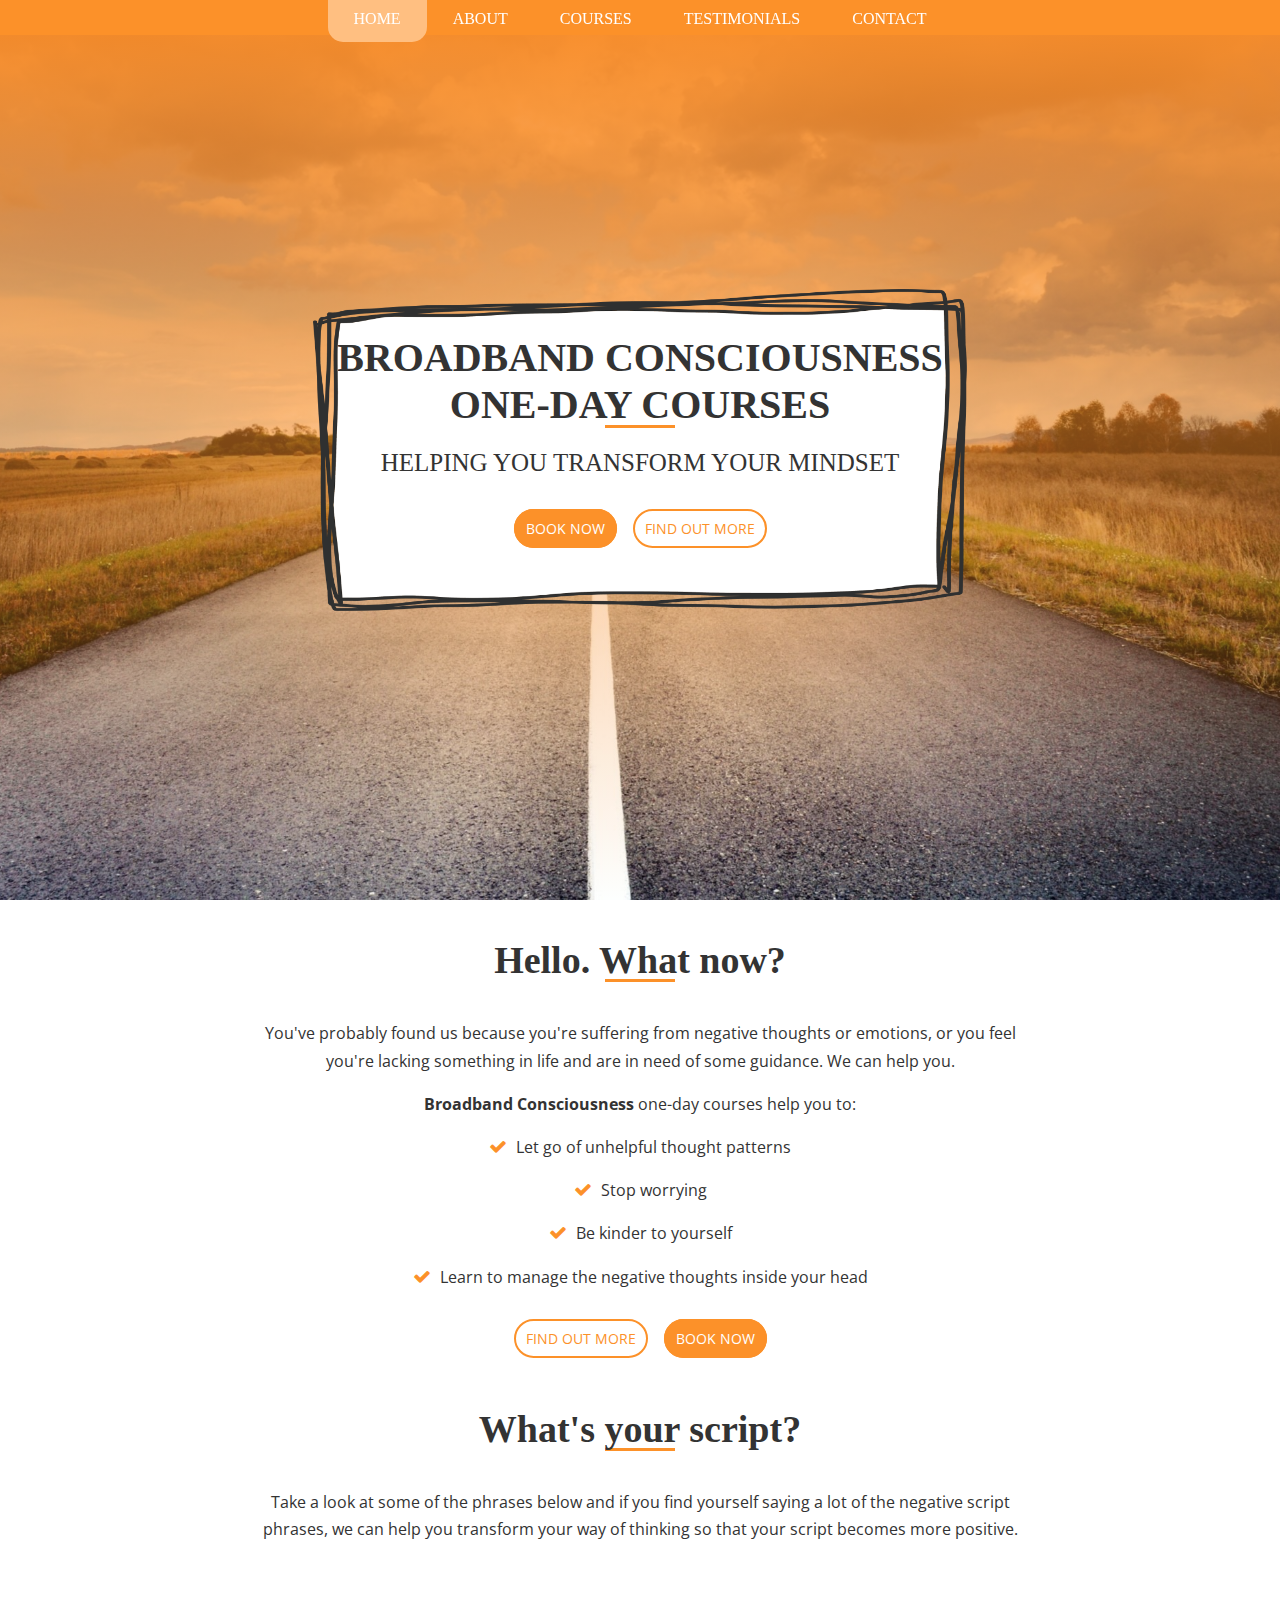
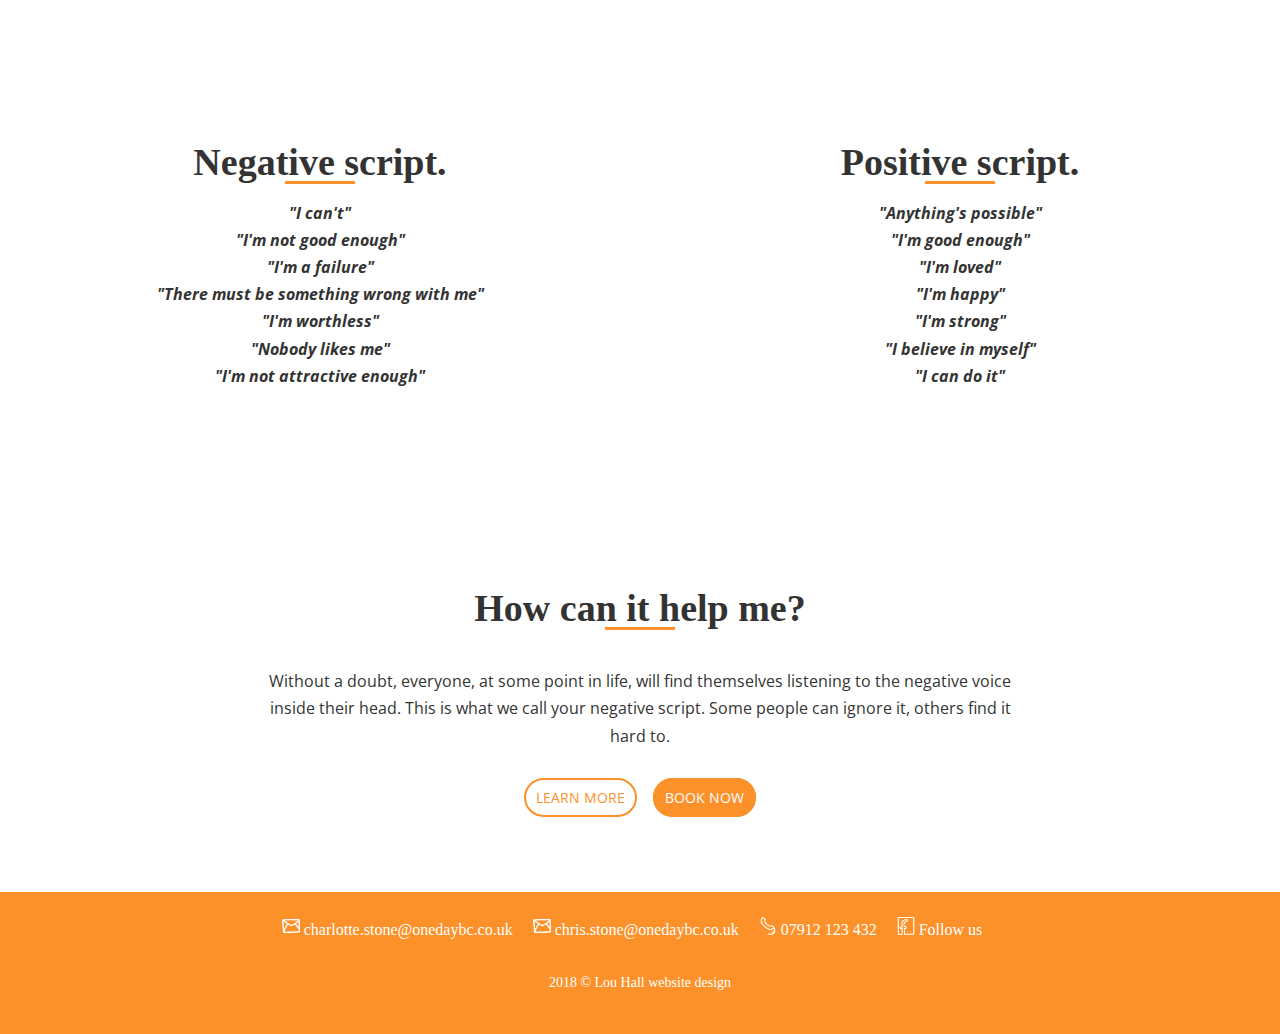
==== index.html @ 065e4ec5 "Third commit" ====
<!DOCTYPE html>
<html>
  <head>
    <meta charset="utf-8">
  	<meta name="viewport" content="width=device-width, initial-scale=1">
    <title>Home | Broadband Consciousness</title>
    <link href="https://fonts.googleapis.com/css?family=Baloo+Paaji|Lato|Open+Sans" rel="stylesheet">
    <link rel="stylesheet" href="https://cdnjs.cloudflare.com/ajax/libs/font-awesome/4.7.0/css/font-awesome.min.css">
    <link href="./resources/css/styles.css" type="text/css" rel="stylesheet">
    <script src="https://ajax.googleapis.com/ajax/libs/jquery/3.3.1/jquery.min.js"></script>
    <script src="./resources/js/main.js"></script>
  </head>
  <body>
    <!-- Nav -->
    <header>
      <nav class="desktop-nav">
        <ul>
          <li class="nav-active"><a href="./index.html">Home</a></li>
          <li><a href="./about.html">About</a></li>
          <li><a href="./courses.html">Courses</a></li>
          <li><a href="./testimonials.html">Testimonials</a></li>
          <li><a href="./contact.html">Contact</a></li>
        </ul>
      </nav>
      <!-- Mobile nav -->
      <div class="mobile-nav">
        <nav>
          <div class="dropdown">
            <button class="dropbtn" onclick="void(0)">
              <img class="menu-btn" src="./resources/images/menu.png">
            </button>
            <div class="dropdown-content">
              <a href="./index.html">Home</a>
              <a href="./about.html">About</a>
              <a href="./courses.html#">Courses</a>
              <a href="./testimonials.html">Testimonials</a>
              <a href="./contact.html">Contact</a>
            </div>
          </div>
        </nav>
      </div>
    </header>
    <!-- Banner -->
    <section class="banner">
      <div class="banner-content">
        <h1>broadband consciousness
        <br>One-day courses</h1>
        <h2>Helping you transform your mindset</h2>
        <span><a class="btn-orange" href="./courses.html">BOOK NOW</a><a class="btn-white" href="./about.html">FIND OUT MORE</a></span>
      </div>
    </section>
    <!-- Home - intro -->
    <section id="whatnow">
      <div class="wrapper">
        <h3>Hello. What now?</h3>
        <p>You've probably found us because you're suffering from negative thoughts or emotions, or you feel you're lacking something in life and are in need of some guidance. We can help you.</p>
        <p><a href="https://www.theministryofinspiration.com/" target="_blank"><strong>Broadband Consciousness</strong></a> one-day courses help you to:</p>
        <p><i class="fa fa-check" aria-hidden="true"></i> Let go of unhelpful thought patterns</p>
        <p><i class="fa fa-check" aria-hidden="true"></i> Stop worrying</p>
        <p><i class="fa fa-check" aria-hidden="true"></i> Be kinder to yourself</p>
        <p><i class="fa fa-check" aria-hidden="true"></i> Learn to manage the negative thoughts inside your head</p>
        <span class="btn-pad"><a class="btn-white" href="./about.html">FIND OUT MORE</a><a class="btn-orange" href="./courses.html">BOOK NOW</a></span>
      </div>
    </section>
    <!-- Home - intro -->
    <section>
      <div class="wrapper padd-btm">
        <h3>What's your script?</h3>
        <p>Take a look at some of the phrases below and if you find yourself saying a lot of the negative script phrases, we can help you transform your way of thinking so that your script becomes more positive.</p>
      </div>
    </section>
    <section>
      <!-- Row 1 -->
      <div class="block-row">
        <div class="main-image1 float-left">
          <div class="main-text1">
            <h3>Negative script.</h3>
            <p><strong><em>&quot;I can't&quot;</em>
            <br><em>&quot;I'm not good enough&quot;</em>
            <br><em>&quot;I'm a failure&quot;</em>
            <br><em>&quot;There must be something wrong with me&quot;</em>
            <br><em>&quot;I'm worthless&quot;</em>
            <br><em>&quot;Nobody likes me&quot;</em>
            <br><em>&quot;I'm not attractive enough&quot;</em></strong></p>
          </div>
        </div>
        <div class="main-image2 float-right">
          <div class="main-text2">
            <h3>Positive script.</h3>
            <p><strong><em>&quot;Anything's possible&quot;</em>
            <br><em>&quot;I'm good enough&quot;</em>
            <br><em>&quot;I'm loved&quot;</em>
            <br><em>&quot;I'm happy&quot;</em>
            <br><em>&quot;I'm strong&quot;</em>
            <br><em>&quot;I believe in myself&quot;</em>
            <br><em>&quot;I can do it&quot;</em></strong></p>
          </div>
        </div>
      </div>
    </section>
    <!-- How can it help -->
    <section>
      <div class="wrapper">
        <h3>How can it help me?</h3>
        <p>Without a doubt, everyone, at some point in life, will find themselves listening to the negative voice inside their head. This is what we call your negative script. Some people can ignore it, others find it hard to.</p>
        <span class="btn-pad"><a class="btn-white" href="./about.html">LEARN MORE</a><a class="btn-orange" href="./courses.html">BOOK NOW</a></span>
      </div>
    </section>
    <!-- Footer -->
    <footer>
      <div class="footer-main">
        <span><img src="./resources/images/email-white-hd.png" height="20px"> <a href="mailto:charlotte.stone@onedaybc.co.uk">charlotte.stone@onedaybc.co.uk</a></span>
        <span><img src="./resources/images/email-white-hd.png" height="20px"> <a href="mailto:chris.stone@onedaybc.co.uk">chris.stone@onedaybc.co.uk</a></span>
        <span><img src="./resources/images/tel-white-hd.png" height="20px"> 07912 123 432</span>
        <span><a href="https://www.facebook.com/Charlotte-Stone-Coach-1890205884594188/"><img src="./resources/images/fbook-white-hd.png" height="20px"><a/> Follow us</span>
      <div class="copyright">
        <p>2018 &copy; <a href="http://www.louhall.co.uk" target="_blank">Lou Hall website design</a></p>
      </div>
    </footer>
  </body>
</html>
---- resources/css/styles.css ----
/* Global styles */

html {
  font-family: 'Open Sans', sans-serif;
  font-size: 16px;
  color: #333333;
}

html, body {
  height: 100%;
  margin: 0;
}

h1 {
  font-family: 'Baloo Paaji', cursive;
  text-transform: uppercase;
  color: #fff;
  font-size: 50px;
  background-image: url("https://halllou.github.io/broadband-consciousness/resources/images/underline.png");
  background-position: bottom;
  background-repeat: no-repeat;
}

h2 {
  text-transform: uppercase;
  color:#fff;
  padding-bottom: 50px;
  font-size: 38px;
  font-weight: 400;
}

h3 {
  font-family: 'Baloo Paaji', cursive;
  font-size: 38px;
  background-image: url("https://halllou.github.io/broadband-consciousness/resources/images/underline.png");
  background-position: bottom;
  background-repeat: no-repeat;
  margin-top: 0;
}

@media only screen and (max-width: 410px) {
  h3 {
    font-size: 28px;
  }
  h1 {
    font-size: 40px;
  }
}

h4 {
  font-size: 18px;
  text-transform: capitalize;
  font-weight: bold;
}

p {
  line-height: 1.7;
}

a {
  text-decoration: none;
  color: inherit;
}

section {
  overflow: hidden;
}

.wrapper {
  width: 60%;
  margin: auto;
  padding: 3% 0 0 0;
  text-align: center;
  display: block;
}

@media only screen and (max-width: 533px) {
  .wrapper {
    width: 90%;
    padding: 8% 0 0 0;
  }
  .padd-btm {
    padding-bottom: 8%;
  }
}

.padd-btm {
  padding-bottom: 3%;
  clear: both;
  display: block;
  overflow: hidden;
}

.table-wrapper {
  width: 60%;
  margin: auto;
  padding: 4% 0 0 0;
  text-align: left;
  display: block;
}

.btn-white {
  color: #FC9129;
  background-color: #fff;
  border: 2px solid #FC9129;
  border-radius: 30px;
  margin: 16px 8px;
  padding: 8px 10px;
  font-size: 14px;
  text-transform: uppercase;
}

.btn-white:hover {
  background-color: #FC9129;
  color: #fff;
  transition: 0.4s ease;
  border: 2px solid #FC9129;
}

.btn-orange {
  color: #fff;
  background-color: #FC9129;
  border: 2px solid #FC9129;
  border-radius: 30px;
  margin: 16px 8px;
  padding: 8px 10px;
  font-size: 14px;
  text-transform: uppercase;
}

.btn-orange:hover {
  background-color: #fff;
  color: #FC9129;
  transition: 0.4s ease;
  border: 2px solid #FC9129;
}

.btn-blue {
  color: #fff;
  background-color: #169BD5;
  border: 2px solid #169BD5;
  border-radius: 30px;
  margin: 16px 8px;
  padding: 8px 10px;
  font-size: 14px;
  text-transform: uppercase;
}

.btn-blue:hover {
  color: #169BD5;
  background-color: #fff;
  border: 2px solid #169BD5;
  transition: 0.4s ease;
}

.btn-pad {
  padding-top: 20px;
  display: block;
  padding-bottom: 20px;
}

.float-left {
  float: left;
}

.float-right {
  float: right;
}

/* Header */

header {
  height: 35px;
  background-color: rgba(252, 145, 41, 0.95);
  text-align: center;
  position: fixed;
  z-index: 1000;
  width: 100%;
  margin: 0;
  display: flex;
  justify-content: center;
  align-items: center;
  top: 0;
}

nav>ul {
  list-style: none;
  padding: 0;
  margin: 0;
}

nav>ul>li {
  padding: 16px 26px 14px 26px;
  color: #fff;
  text-transform: uppercase;
  font-size: 16px;
  display: inline-block;
  margin: 0 -2px;
  border-bottom-right-radius: 15px;
  border-bottom-left-radius: 15px;
  font-family: 'Baloo Paaji', cursive;
}

nav>ul>li:hover {
  color: #FC9129;
  background-color: #fff;
  transition: 0.4s ease;
}

.nav-active {
  color: #fff;
  background-color: #ffbf81;
  transition: 0.4s ease;
}

.mobile-nav {
  float: right;
  font-family: inherit;
}

.menu-btn {
  height: 25px;
}

.dropdown {
  overflow: hidden;
}

.dropdown .dropbtn {
  font-size: 14px;
  border: none;
  outline: none;
  color: #fff;
  padding: 16px 20px;
  background-color: inherit;
  font-family: inherit;
  font-weight: 600;
}

  .dropbtn:hover {
    cursor: pointer;
  }

  .dropdown-content {
    display: none;
    position: fixed;
    background-color: #FC9129;
    width: 100%;
    z-index: 1100;
    right: 0;
  }

    .dropdown-content a {
      font-size: 14px;
      float: none;
      color: #fff;
      padding: 16px;
      text-decoration: none;
      display: block;
      text-align: center;
      text-transform: uppercase;
      font-family: 'Baloo Paaji', cursive;
    }

    .dropdown-content a:hover {
      background-color: #fff;
      border: none;
      color: #FC9129;
      transition: all .2s ease-in;
    }

  .dropdown:hover .dropdown-content {
    display: block;
  }

@media only screen and (min-width: 613px)  {
  .mobile-nav {
    display: none;
  }
}

@media only screen and (max-width: 614px)  {
  .desktop-nav {
    display: none;
  }
}

/* Banner */

.banner {
  background: linear-gradient( rgb(249, 141, 41), rgba(255, 255, 255, 0) ), url("https://halllou.github.io/broadband-consciousness/resources/images/road.jpeg");
  background-position: bottom right;
  background-repeat: no-repeat;
  background-attachment: fixed;
  background-size: cover;
  display: flex;
  flex-wrap: wrap;
  flex-direction: column;
  justify-content: center;
  align-items: center;
  height: 100%;
}

.banner-marquee {
  height: 420px;
  width: 100%;
  margin: 0;
  background-color: #FC9129;
  color: #fff;
  top: 0;
  display: flex;
  flex-wrap: wrap;
  flex-direction: column;
  justify-content: center;
  align-items: center;
  text-align: center;
}

.banner-marquee h1 {
  margin-top: 0;
  margin-bottom: 16px;
}

.banner-content {
  text-align: center;
  width: 60%;
  background-image: url("https://halllou.github.io/broadband-consciousness/resources/images/border1.png");
  background-position: center;
  background-repeat: no-repeat;
  background-size: contain;
}

.banner-content h1 {
  margin-bottom: 0;
  color: #333;
  padding-top: 2%;
}

.banner-content h2 {
  font-size: 25px;
  font-family: 'Baloo Paaji', cursive;
  padding-bottom: 20px;
  color: #333;
}

.btn {
  color:  #fff;
  border: 2px solid #fff;
  border-radius: 30px;
  margin: 16px;
  padding: 8px 10px;
  font-size: 14px;
  background-color: #FC9129;
}

.btn:hover {
  background-color: #fff;
  color: #FC9129;
  transition: 0.4s ease;
}

.banner-content p {
  margin-top: 20px;
  margin-bottom: 60px;
  color: #fff;
  font-family: 'Baloo Paaji', cursive;
  font-size: 20px;
}

.banner span {
  margin-bottom: 8%;
  display: inline-block;
}


@media only screen and (max-width: 1326px) {
  .banner-content h1 {
    font-size: 40px;
  }
  .banner-content {
    width: 70%;
  }
}

@media only screen and (max-width: 982px) {
  .banner-content h2 {
    padding-bottom: 0;
  }
}


@media only screen and (max-width: 799px) {
  .banner-content {
    margin: 10% auto 0 auto;
  }
}

@media only screen and (max-width: 906px) {
  .banner-content h1 {
    font-size: 30px;
  }
  .banner-content h2 {
    font-size: 18px;
  }
  .banner-content .btn-orange {
    padding: 5px 10px;
  }
  .banner-content .btn-white {
    padding: 5px 10px;
  }
}

@media only screen and (max-width: 699px) {
  .banner-content {
    width: 100%;
  }
  .banner-content h1 {
    font-size: 30px;
  }
  .banner {
    background-position: initial;
  }
}

@media only screen and (max-width: 494px) {
  .banner-content h1 {
    font-size: 25px;
  }
}

@media only screen and (max-width: 445px) {
  .banner-content h1 {
    font-size: 25px;
  }
}

@media only screen and (max-width: 383px)  {
  .banner-content {
    background-image: url("https://halllou.github.io/broadband-consciousness/resources/images/border-mobile.png");
  }
}

/* Home */

.fa-check {
  color: #FC9129;
  font-size: 18px;
  padding-right: 5px;
}

/* Home - Blocks */

.main-row {
  width: 100%;
  margin: 0;
  padding: 0;
  display: block;
  height: 500px;
  overflow: hidden;
}

.block-row {
  width: 100%;
  margin: auto;
  padding: 0;
  overflow: hidden;
  overflow: hidden;
  height: 550px;
}

.main-image1 {
  background-image: url("https://halllou.github.io/broadband-consciousness/resources/images/thunder.jpg");
  background-repeat: no-repeat;
  background-size: cover;
  height: 100%;
  background-position: top;
  background-attachment: fixed;
  width: 50%;
  overflow: hidden;
  display: flex;
  justify-content: center;
  align-items: center;
}

.main-image2 {
  background-image: url("https://halllou.github.io/broadband-consciousness/resources/images/cloud-pic.jpeg");
  background-repeat: no-repeat;
  background-size: cover;
  height: 100%;
  background-position: center;
  background-attachment: fixed;
  width: 50%;
  overflow: hidden;
  display: flex;
  justify-content: center;
  align-items: center;
}

.main-text1 {
  width: 90%;
  text-align: center;
  color: inherit;
  font-family: 'Open Sans', sans-serif;
  margin: 0;
  padding: 0 20px;
  background-image: url("https://halllou.github.io/broadband-consciousness/resources/images/speech-left.PNG");
  background-position: center;
  background-repeat: no-repeat;
  background-size: contain;
  display: flex;
  justify-content: center;
  align-items: center;
  flex-direction: column;
  height: 90%;
}

.main-text2 {
  width: 90%;
  text-align: center;
  color: inherit;
  font-family: 'Open Sans', sans-serif;
  margin: 0;
  padding: 0 20px;
  background-image: url("https://halllou.github.io/broadband-consciousness/resources/images/speech-right.PNG");
  background-position: center;
  background-repeat: no-repeat;
  background-size: contain;
  display: flex;
  justify-content: center;
  align-items: center;
  flex-direction: column;
  height: 90%;
}

.block-row h3 {
  margin-bottom: 0px;
}

@media only screen and (max-width: 755px)  {
  .main-image1, .main-image2 {
    float: none;
    width: 100%;
    height: 500px;
    background-position: initial;
  }
  .block-row {
    height: auto;
  }
}

@media only screen and (max-width: 383px)  {
  .main-text1 p, .main-text2 p {
    line-height: 1.3;
  }
  .main-text1 h3, .main-text2 h3 {
    font-size: 30px;
  }
  .main-image1, .main-image2 {
    height: 400px;
  }
}

/* Courses table */

table {
  border-collapse: collapse;
  text-align: left;
  overflow-x: auto;
  }
}

th {
  border-bottom: 3px solid #FC9129;
  padding: 5px 10px;
}

td {
  padding: 5px 10px;
  background-color: #f4f4f4;
  border-bottom: 6px solid #fff;
}

tr {
  line-height: 3em;
}

table h4 {
  color: #FC9129;
  font-weight: bold;
  margin: 0;
}

/* Location blocks */

.box table {
  margin-top: 20px;
}

.box td {
  border-bottom: none;
  background-color: #f4f4f4;
  padding: 0;
  line-height: 30px;
  vertical-align: center;
}

.location-wrap {
  display: flex;
  flex-wrap: wrap;
  justify-content: space-between;;
  align-items: center;
  flex-direction: row;
  width: 100%;
  margin: auto;
  padding-top: 2%;
}

.location-block {
  text-align: left;
  background-color: #f4f4f4;
  padding: 30px;
  width: 37%;
  margin: 20px
}

.location-block h4 {
  color: #FC9129;
  font-weight: bold;
  margin: 0;
}

.box .fas {
  color: #fff;
  border: 1px solid #089ce2;
  padding: 5px;
  border-radius: 150%;
  background-color: #089ce2;
  font-size: 9px;
}

.courses-wrapper {
  width: 60%;
  margin: auto;
  padding: 3% 0 0 0;
  text-align: center;
  display: block;
}

.box {
    background: #f4f4f4;
    float: left;
    margin-bottom: 20px;
    position: relative;
    text-align: center;
    width: 45%;
    padding: 0 15px 15px 15px;
}

.box h4 {
  background: #08b;
  background-color: rgb(252, 145, 41);
  border: 0 solid rgba(252,145,41,0.2);
  color: #fff;
  font-size: 16px;
  font-weight: bold;
  position: relative;
}

.box.box-heading {
  z-index: -1;
}
.box.box-heading h4 {
    border-radius: 0 0 5px 5px;
    display: inline-block;
    margin: -1px auto 0;
    padding: 4px 28px;
}
.box.box-heading h4:before, .box.box-heading h4:after {
    bottom: 4px;
    content: "";
    height: 10px;
    position: absolute;
    width: 47%;
    z-index: -1;
}


@media only screen and (max-width: 1300px) {
  .courses-wrapper {
    width: 80%;
  }
}

@media only screen and (max-width: 979px) {
  .courses-wrapper {
    width: 90%;
  }
}

@media only screen and (max-width: 875px) {
  .location-block {
    width: 60%;
  }
}

@media only screen and (max-width: 750px) {
  .box {
    width: 42%;
  }
}

@media only screen and (max-width: 728px) {
  .box {
    width: 100%;
  }
}

/* Testimonials */

.test-wrapper {
  width: 60%;
  clear: both;
  margin: auto;
  padding-top: 3%;
  display: block;
  overflow: hidden;
}

.test-photo {
  width: 20%;
  overflow: hidden;
}

.test-photo img {
  width: 100%;
  border-radius: 50%;
}

.testimonial {
  width: calc(80% - 40px);
  padding-left: 40px;
  height: 100%;
}

@media only screen and (max-width: 1300px) {
  .test-wrapper {
    width: 80%;
  }
}

@media only screen and (max-width: 788px) {
  .test-wrapper {
    width: 90%;
  }
}

@media only screen and (max-width: 661px) {
  .test-photo, .testimonial {
    float: none;
    margin: auto;
  }
  .test-photo {
    width: 40%;
  }
  .testimonial {
    width: 90%;
    padding-left: 0;
  }
}

/* Contact us */

.contact-form {
  text-align: left;
  width: 60%;
  padding-top: 3%;
}

input {
  border-radius: 30px;
}

textarea {
  border-radius: 20px;
}
input, textarea {
  width: 80%;
  background-color: #f4f4f4;
  padding: 5px 10px;
  margin: 10px auto 20px auto;
  border: none;
  font-size: 16px;
  font-family: inherit;
  color: inherit;
}

#submit {
  width: 30%;
  color: #fff;
  border: 2px solid #FC9129;
  border-radius: 30px;
  padding: 8px 10px;
  font-size: 14px;
  text-transform: capitalize;
  background-color: #FC9129;
  cursor: pointer;
}

#submit:hover {
  background-color: #fff;
  color: #FC9129;
  transition: 0.4s ease;
}

textarea:focus, input:focus{
  outline: none;
}

.contact-details {
  width: 40%;
  padding-top: 3%;
}

.contact-details img {
  height: 18px;
}

.contact-table {
  background-color: #fff;
  border: none;
}

@media only screen and (max-width: 819px) {
  .contact-form {
    float: none;
    width: 100%;
  }
  .contact-details {
    display: none;
  }
  input, textarea {
    width: 100%;
  }
}

/* Footer */

footer {
  margin-top: 5%;
  background-color: #FC9129;
  padding: 2%;
  color: #fff;
  clear: both;
  display: flex;
  overflow: hidden;
  text-align: center;
  justify-content: center;
  align-items: center;
  flex-wrap: wrap;
  font-family: 'Baloo Paaji', cursive;
}

footer img {
  height: 18px;
}

footer span {
  display: inline-block;
  padding-bottom: 10px;
  padding-right: 16px;
}

@media only screen and (max-width: 502px)  {
  footer {
    padding: 5% 2%;
  }
}

.copyright {
  font-size: 14px;
  text-align: center;
  padding-top: 1%;
}
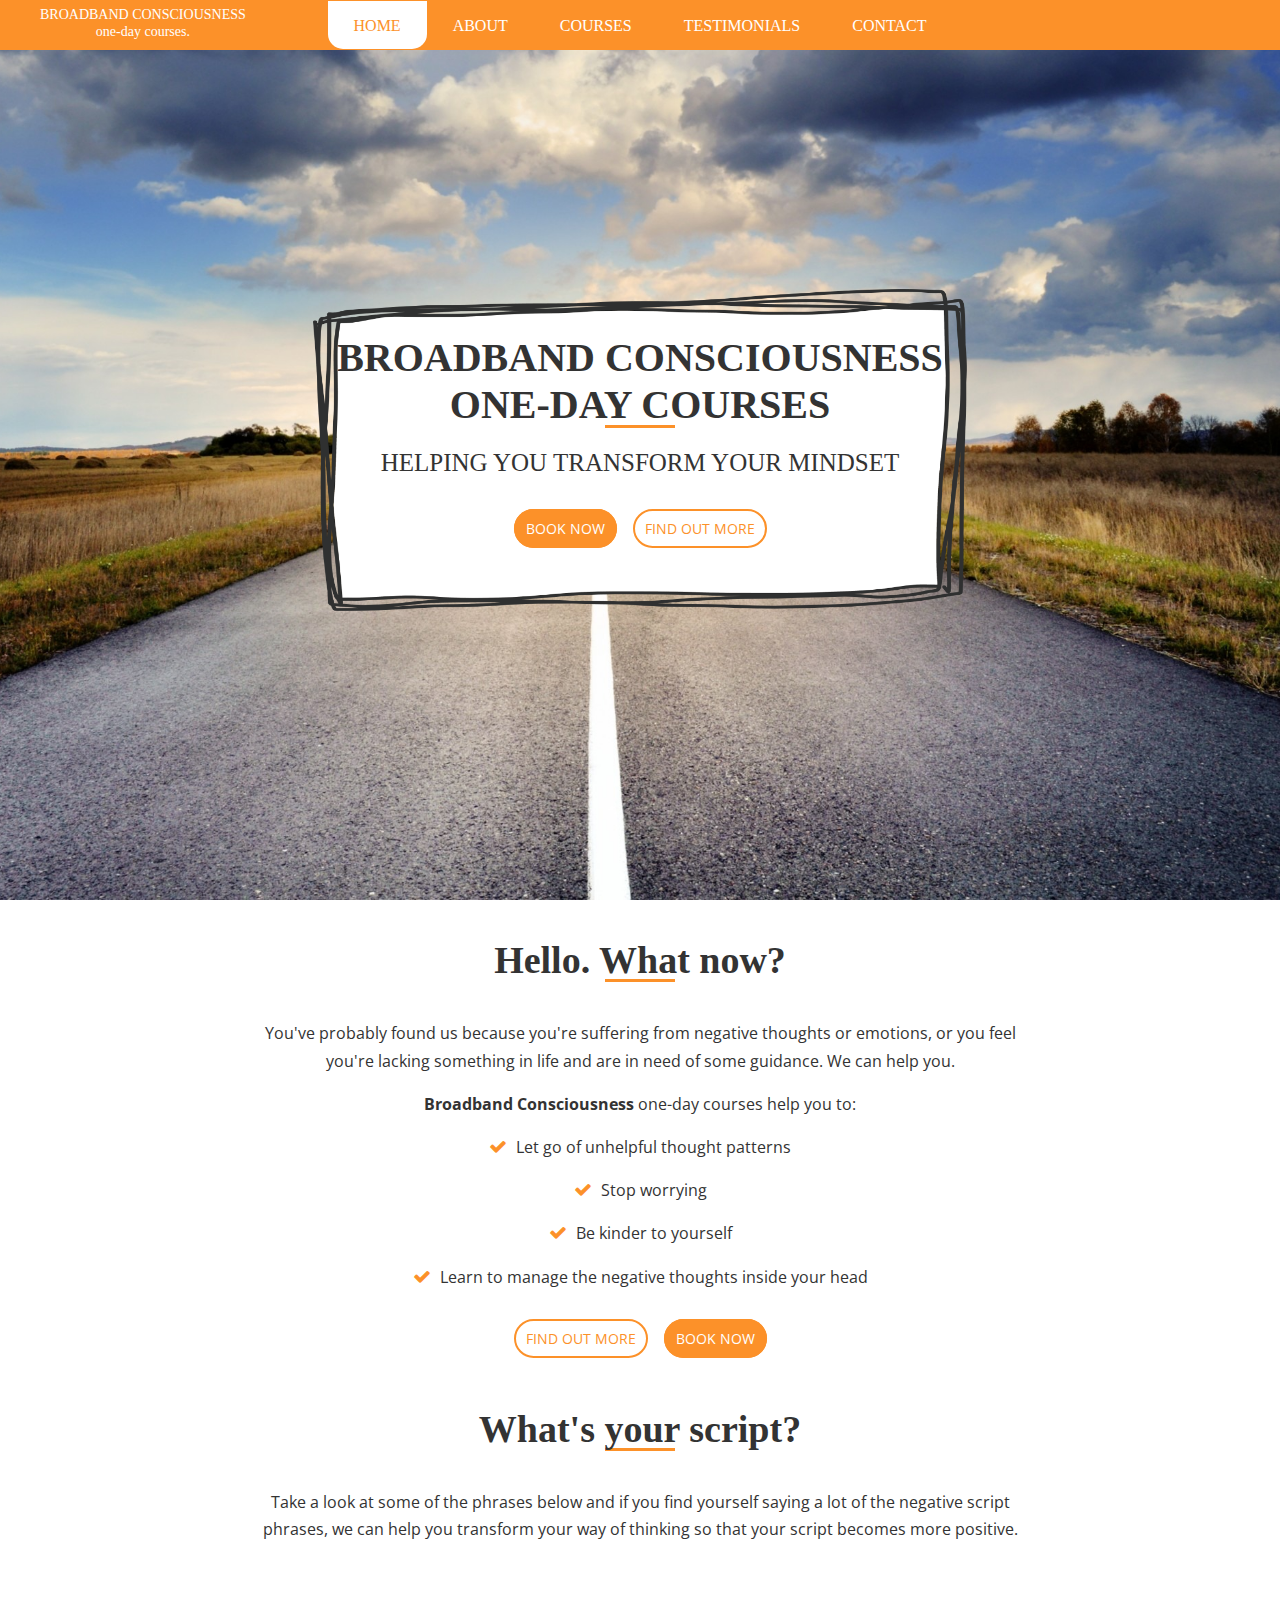
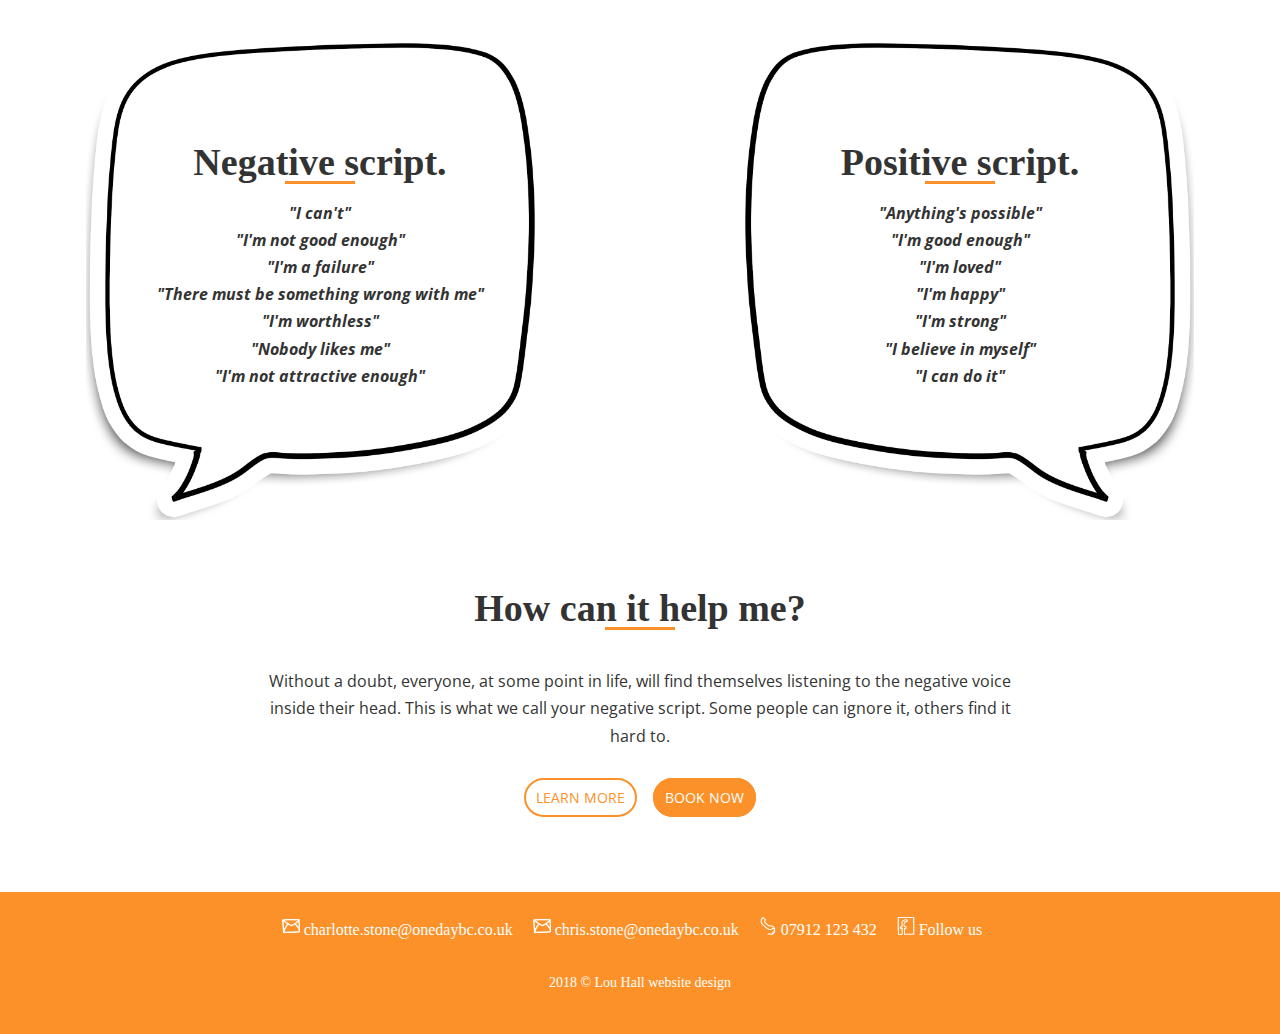
==== commit 5cd1cb9b: "final commit" ====
--- a/index.html
+++ b/index.html
@@ -13,6 +13,10 @@
   <body>
     <!-- Nav -->
     <header>
+      <div class="logo">
+        <a href="./index.html"><p>BROADBAND CONSCIOUSNESS</p>
+        <p>one-day courses.</p></a>
+      </div>
       <nav class="desktop-nav">
         <ul>
           <li class="nav-active"><a href="./index.html">Home</a></li>
@@ -24,6 +28,10 @@
       </nav>
       <!-- Mobile nav -->
       <div class="mobile-nav">
+        <div class="logo">
+          <a href="./index.html"><p>BROADBAND CONSCIOUSNESS</p>
+          <p>one-day courses.</p></a>
+        </div>
         <nav>
           <div class="dropdown">
             <button class="dropbtn" onclick="void(0)">
--- a/resources/css/styles.css
+++ b/resources/css/styles.css
@@ -170,8 +170,8 @@
 /* Header */
 
 header {
-  height: 35px;
-  background-color: rgba(252, 145, 41, 0.95);
+  height: 50px;
+  background-color: #FC9129;
   text-align: center;
   position: fixed;
   z-index: 1000;
@@ -183,6 +183,23 @@
   top: 0;
 }
 
+.logo {
+  height: 60px;
+  position: absolute;
+  left: 40px;
+}
+
+.logo {
+  height: 100%;
+  font-family: 'Baloo Paaji', cursive;
+  font-size: 14px;
+  color: #fff;
+}
+
+.logo p {
+  line-height: 0.2;
+}
+
 nav>ul {
   list-style: none;
   padding: 0;
@@ -208,8 +225,8 @@
 }
 
 .nav-active {
-  color: #fff;
-  background-color: #ffbf81;
+  color: #FC9129;
+  background-color: #fff;
   transition: 0.4s ease;
 }
 
@@ -219,7 +236,7 @@
 }
 
 .menu-btn {
-  height: 25px;
+  height: 20px;
 }
 
 .dropdown {
@@ -244,7 +261,7 @@
   .dropdown-content {
     display: none;
     position: fixed;
-    background-color: #FC9129;
+    background-color: #f4f4f4;
     width: 100%;
     z-index: 1100;
     right: 0;
@@ -253,19 +270,20 @@
     .dropdown-content a {
       font-size: 14px;
       float: none;
-      color: #fff;
+      color: #FC9129;
       padding: 16px;
       text-decoration: none;
       display: block;
       text-align: center;
       text-transform: uppercase;
       font-family: 'Baloo Paaji', cursive;
+      border-bottom:
     }
 
     .dropdown-content a:hover {
-      background-color: #fff;
+      background-color: #FC9129;
       border: none;
-      color: #FC9129;
+      color: #fff;
       transition: all .2s ease-in;
     }
 
@@ -283,12 +301,18 @@
   .desktop-nav {
     display: none;
   }
+  .logo {
+    left: 20%;
+  }
+  header {
+    justify-content: flex-end;
+  }
 }
 
 /* Banner */
 
 .banner {
-  background: linear-gradient( rgb(249, 141, 41), rgba(255, 255, 255, 0) ), url("https://halllou.github.io/broadband-consciousness/resources/images/road.jpeg");
+  background: url("https://halllou.github.io/broadband-consciousness/resources/images/road.jpeg");
   background-position: bottom right;
   background-repeat: no-repeat;
   background-attachment: fixed;
@@ -389,12 +413,6 @@
 }
 
 
-@media only screen and (max-width: 799px) {
-  .banner-content {
-    margin: 10% auto 0 auto;
-  }
-}
-
 @media only screen and (max-width: 906px) {
   .banner-content h1 {
     font-size: 30px;
@@ -418,7 +436,8 @@
     font-size: 30px;
   }
   .banner {
-    background-position: initial;
+    background-attachment: initial;
+    background-position: center;
   }
 }
 
@@ -437,6 +456,20 @@
 @media only screen and (max-width: 383px)  {
   .banner-content {
     background-image: url("https://halllou.github.io/broadband-consciousness/resources/images/border-mobile.png");
+    background-size: 300px 350px;
+    padding-left: 2%;
+    padding-right: 2%;
+  }
+  .banner span {
+    margin-bottom: 8%;
+    padding-bottom: 40px;
+  }
+  .banner-content h1 {
+    padding-top: 40px;
+  }
+  .banner-content h2 {
+    padding-left: 40px;
+    padding-right: 40px;
   }
 }
 
@@ -503,7 +536,7 @@
   font-family: 'Open Sans', sans-serif;
   margin: 0;
   padding: 0 20px;
-  background-image: url("https://halllou.github.io/broadband-consciousness/resources/images/speech-left.PNG");
+  background-image: url("https://halllou.github.io/broadband-consciousness/resources/images/speech-left.png");
   background-position: center;
   background-repeat: no-repeat;
   background-size: contain;
@@ -521,7 +554,7 @@
   font-family: 'Open Sans', sans-serif;
   margin: 0;
   padding: 0 20px;
-  background-image: url("https://halllou.github.io/broadband-consciousness/resources/images/speech-right.PNG");
+  background-image: url("https://halllou.github.io/broadband-consciousness/resources/images/speech-right.png");
   background-position: center;
   background-repeat: no-repeat;
   background-size: contain;
@@ -551,12 +584,16 @@
 @media only screen and (max-width: 383px)  {
   .main-text1 p, .main-text2 p {
     line-height: 1.3;
+    font-size: 14px;
+    padding-left: 8px;
+    padding-right: 8px;
   }
   .main-text1 h3, .main-text2 h3 {
     font-size: 30px;
   }
   .main-image1, .main-image2 {
     height: 400px;
+    background-attachment: initial;
   }
 }
 
@@ -565,8 +602,6 @@
 table {
   border-collapse: collapse;
   text-align: left;
-  overflow-x: auto;
-  }
 }
 
 th {
@@ -588,6 +623,26 @@
   color: #FC9129;
   font-weight: bold;
   margin: 0;
+}
+
+.courses-table {
+  overflow-x: scroll;
+  -webkit-overflow-scrolling: touch;
+}
+
+::-webkit-scrollbar {
+    -webkit-appearance: none;
+    width: 8px;
+}
+
+.courses-table table {
+  min-width: 631px;
+}
+
+@media only screen and (min-width: 631px)  {
+  .scroll-txt {
+    display: none;
+  }
 }
 
 /* Location blocks */
@@ -804,6 +859,8 @@
   text-transform: capitalize;
   background-color: #FC9129;
   cursor: pointer;
+  box-shadow: none;
+  -webkit-appearance: none;
 }
 
 #submit:hover {
@@ -833,7 +890,7 @@
 @media only screen and (max-width: 819px) {
   .contact-form {
     float: none;
-    width: 100%;
+    width: 90%;
   }
   .contact-details {
     display: none;
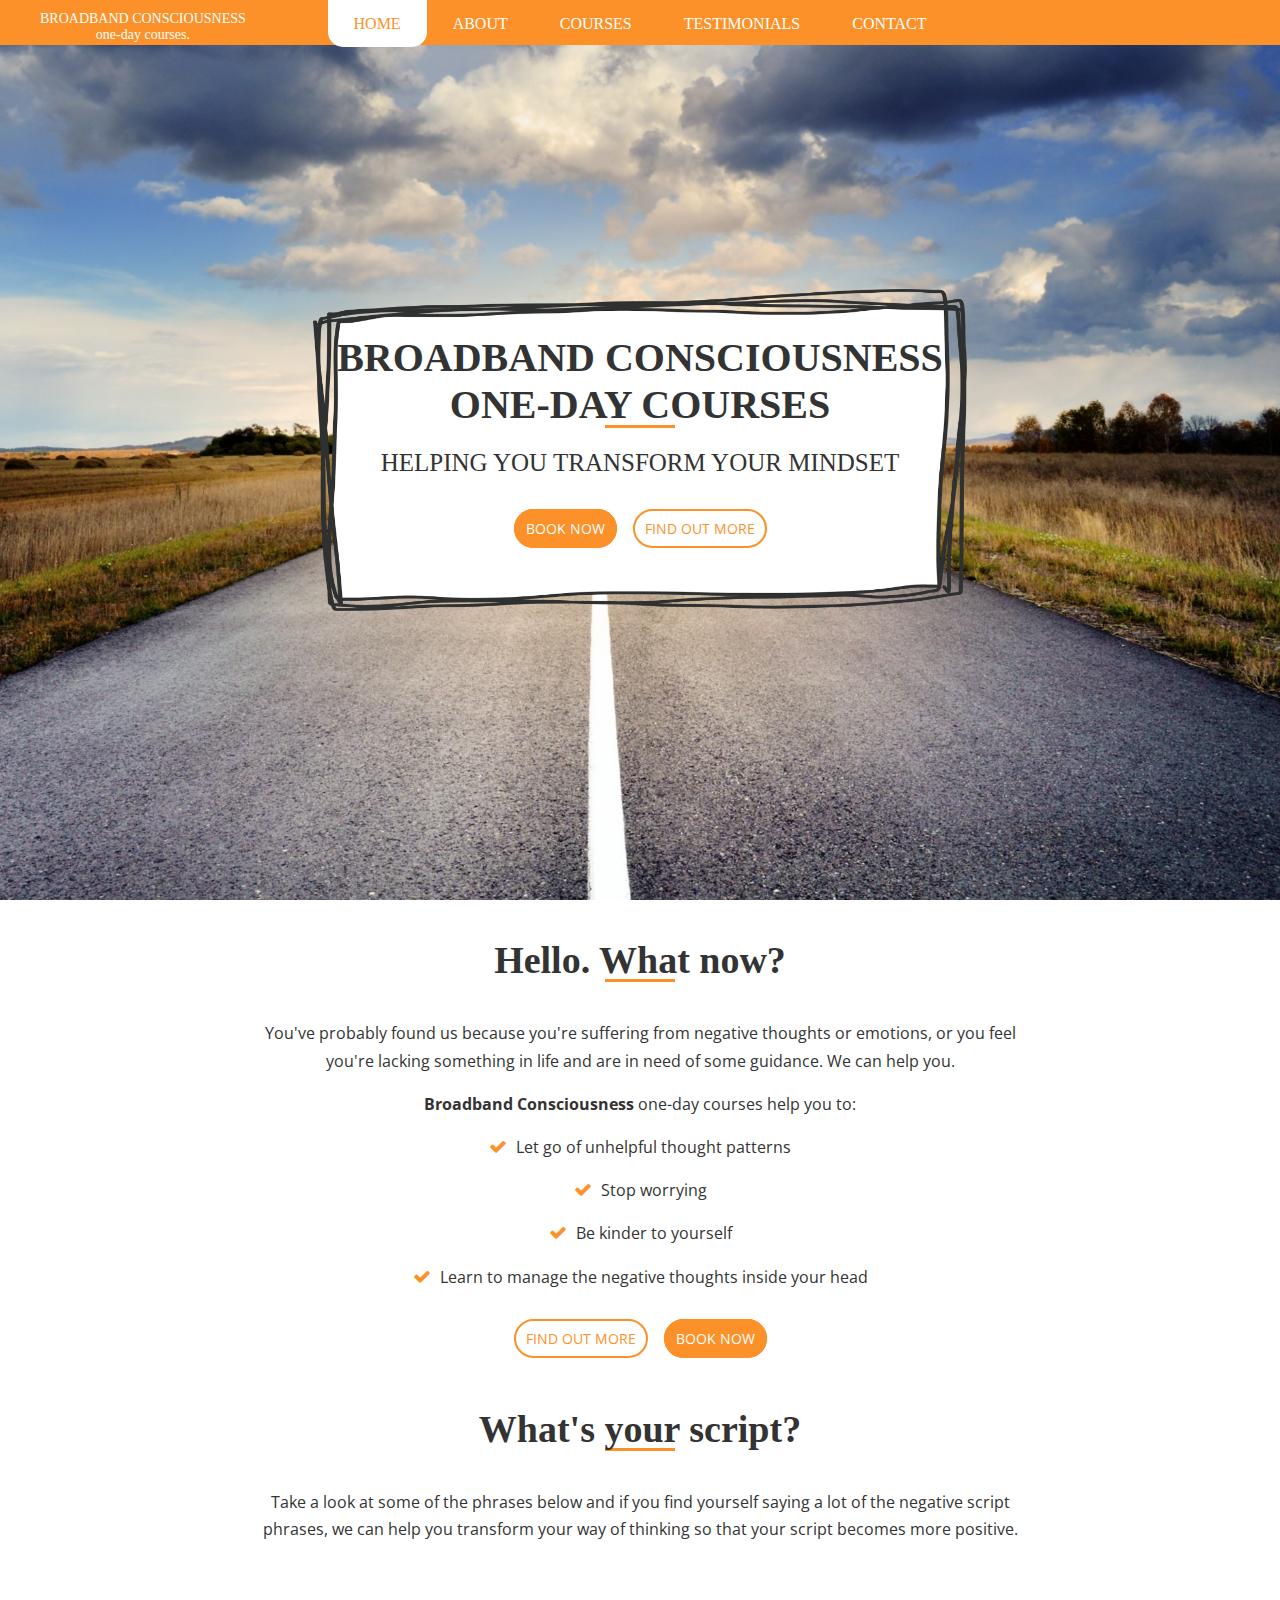
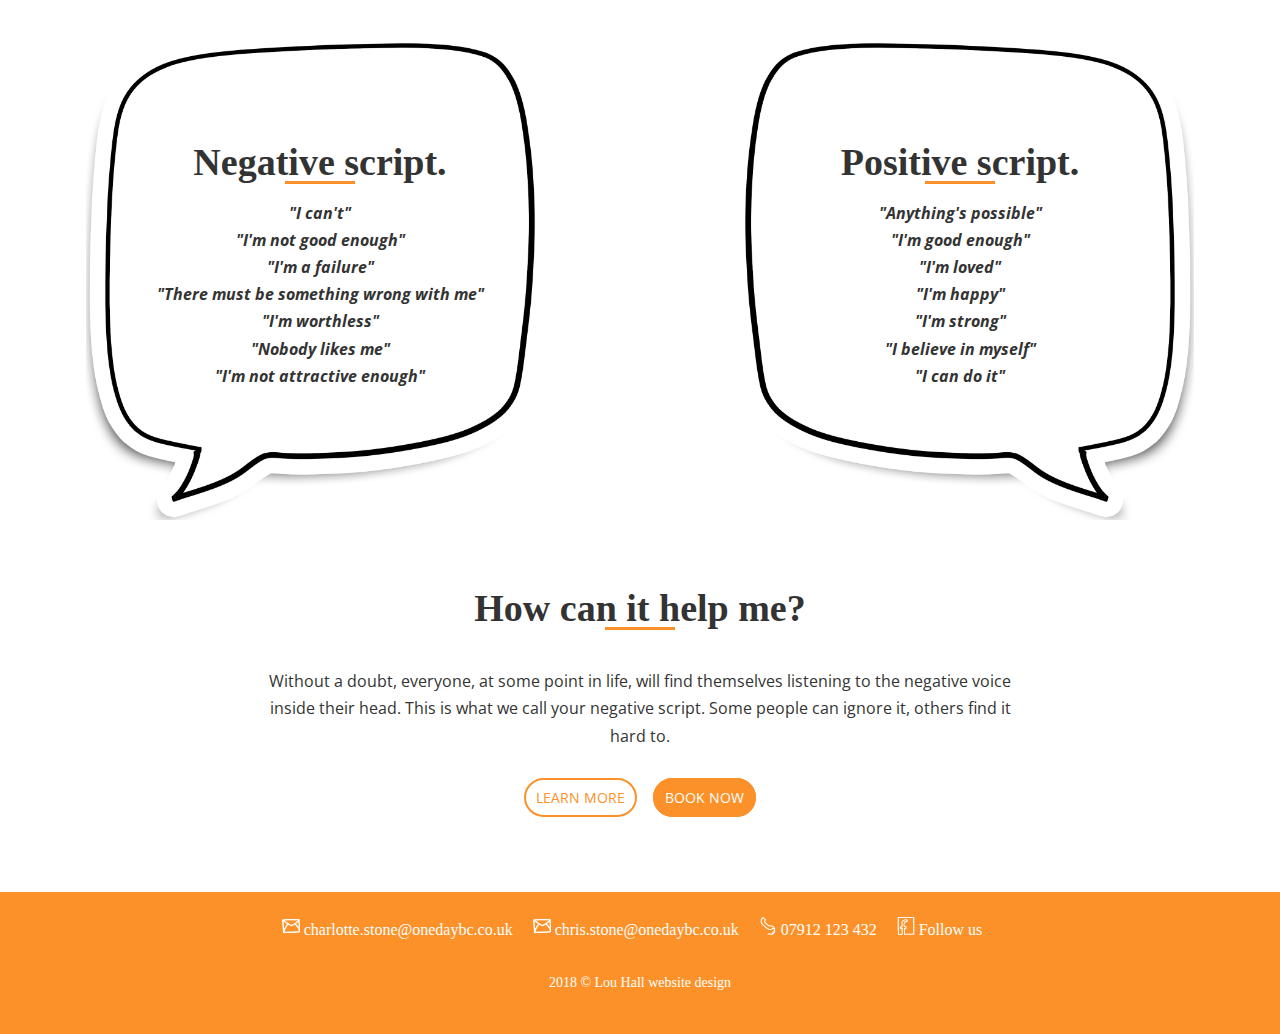
==== commit 2c598400: "last commit" ====
--- a/index.html
+++ b/index.html
@@ -13,19 +13,21 @@
   <body>
     <!-- Nav -->
     <header>
-      <div class="logo">
-        <a href="./index.html"><p>BROADBAND CONSCIOUSNESS</p>
-        <p>one-day courses.</p></a>
+      <div class="desktop-nav">
+        <div class="logo">
+          <a href="./index.html"><p>BROADBAND CONSCIOUSNESS</p>
+          <p>one-day courses.</p></a>
+        </div>
+        <nav>
+          <ul>
+            <li class="nav-active"><a href="./index.html">Home</a></li>
+            <li><a href="./about.html">About</a></li>
+            <li><a href="./courses.html">Courses</a></li>
+            <li><a href="./testimonials.html">Testimonials</a></li>
+            <li><a href="./contact.html">Contact</a></li>
+          </ul>
+        </nav>
       </div>
-      <nav class="desktop-nav">
-        <ul>
-          <li class="nav-active"><a href="./index.html">Home</a></li>
-          <li><a href="./about.html">About</a></li>
-          <li><a href="./courses.html">Courses</a></li>
-          <li><a href="./testimonials.html">Testimonials</a></li>
-          <li><a href="./contact.html">Contact</a></li>
-        </ul>
-      </nav>
       <!-- Mobile nav -->
       <div class="mobile-nav">
         <div class="logo">
--- a/resources/css/styles.css
+++ b/resources/css/styles.css
@@ -170,7 +170,7 @@
 /* Header */
 
 header {
-  height: 50px;
+  height: 45px;
   background-color: #FC9129;
   text-align: center;
   position: fixed;
@@ -184,16 +184,13 @@
 }
 
 .logo {
-  height: 60px;
+  height: 45px;
   position: absolute;
   left: 40px;
-}
-
-.logo {
-  height: 100%;
   font-family: 'Baloo Paaji', cursive;
   font-size: 14px;
   color: #fff;
+  padding-top: 5px;
 }
 
 .logo p {
@@ -248,7 +245,7 @@
   border: none;
   outline: none;
   color: #fff;
-  padding: 16px 20px;
+  padding: 5px 20px 0px 20px;
   background-color: inherit;
   font-family: inherit;
   font-weight: 600;
@@ -262,9 +259,12 @@
     display: none;
     position: fixed;
     background-color: #f4f4f4;
-    width: 100%;
+    width: 70%;
     z-index: 1100;
     right: 0;
+    border-width: 1px 0px 1px 1px;
+    border-color: #333;
+    border-style: solid;
   }
 
     .dropdown-content a {
@@ -303,9 +303,12 @@
   }
   .logo {
     left: 20%;
+    padding-top: 0;
+    top: 3px;
   }
   header {
     justify-content: flex-end;
+    height: 50px;
   }
 }
 
@@ -326,7 +329,7 @@
 }
 
 .banner-marquee {
-  height: 420px;
+  height: 450px;
   width: 100%;
   margin: 0;
   background-color: #FC9129;
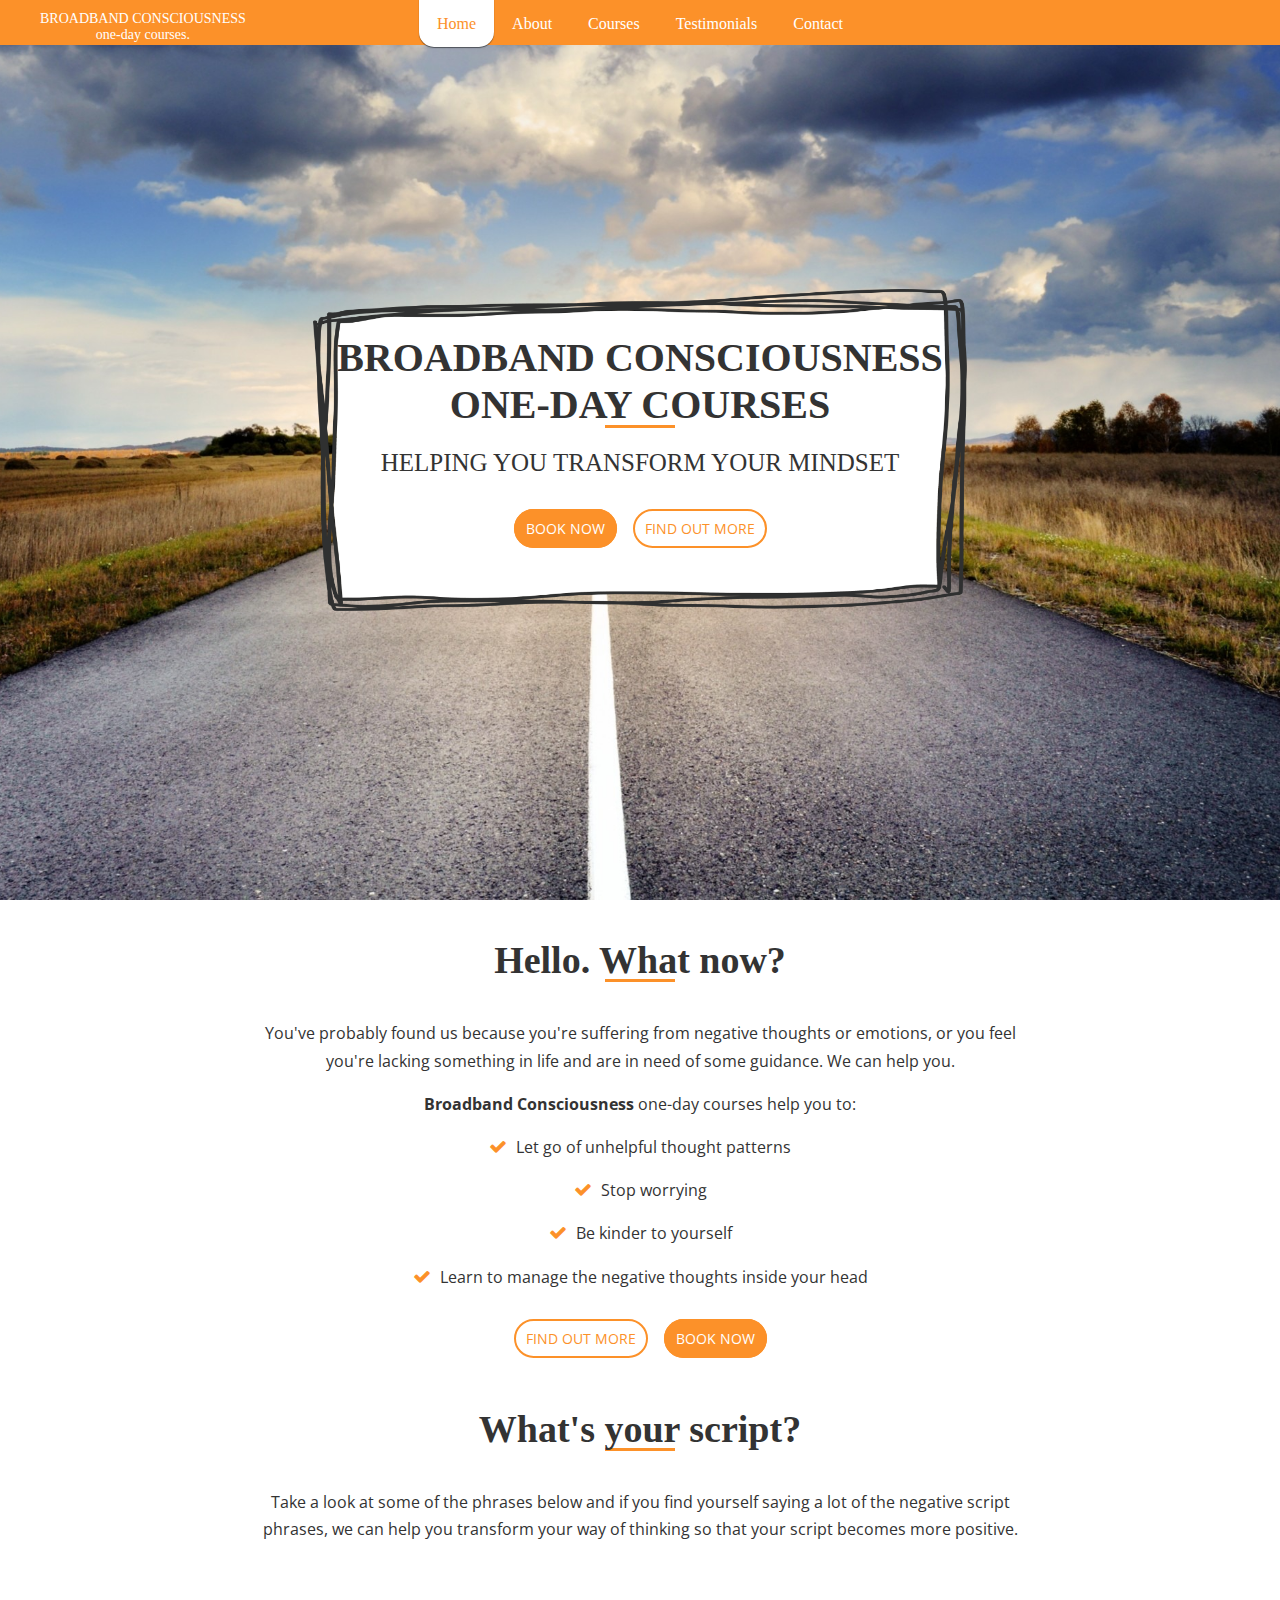
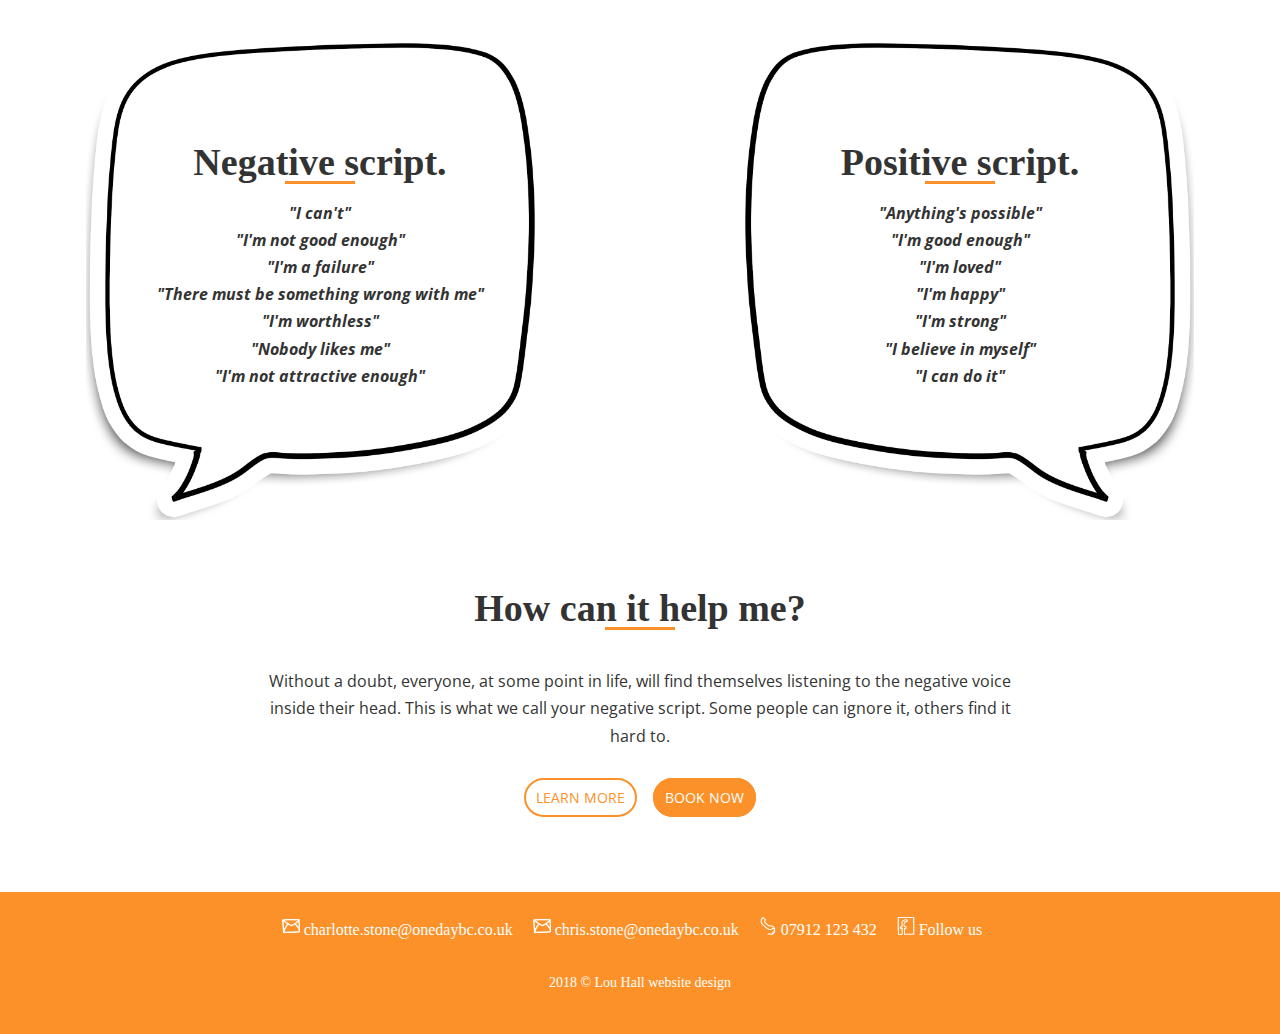
==== commit af4222cc: "Todays commit" ====
--- a/index.html
+++ b/index.html
@@ -3,6 +3,8 @@
   <head>
     <meta charset="utf-8">
   	<meta name="viewport" content="width=device-width, initial-scale=1">
+    <link rel="shortcut icon" href="./favicon.ico" type="image/x-icon">
+    <link rel="icon" href="./favicon.ico" type="image/x-icon">
     <title>Home | Broadband Consciousness</title>
     <link href="https://fonts.googleapis.com/css?family=Baloo+Paaji|Lato|Open+Sans" rel="stylesheet">
     <link rel="stylesheet" href="https://cdnjs.cloudflare.com/ajax/libs/font-awesome/4.7.0/css/font-awesome.min.css">
@@ -122,7 +124,7 @@
         <span><img src="./resources/images/email-white-hd.png" height="20px"> <a href="mailto:charlotte.stone@onedaybc.co.uk">charlotte.stone@onedaybc.co.uk</a></span>
         <span><img src="./resources/images/email-white-hd.png" height="20px"> <a href="mailto:chris.stone@onedaybc.co.uk">chris.stone@onedaybc.co.uk</a></span>
         <span><img src="./resources/images/tel-white-hd.png" height="20px"> 07912 123 432</span>
-        <span><a href="https://www.facebook.com/Charlotte-Stone-Coach-1890205884594188/"><img src="./resources/images/fbook-white-hd.png" height="20px"><a/> Follow us</span>
+        <span><a href="https://www.facebook.com/Charlotte-Stone-Coach-1890205884594188/"><img src="./resources/images/fbook-white-hd.png" height="20px"> Follow us</a></span>
       <div class="copyright">
         <p>2018 &copy; <a href="http://www.louhall.co.uk" target="_blank">Lou Hall website design</a></p>
       </div>
--- a/resources/css/styles.css
+++ b/resources/css/styles.css
@@ -204,9 +204,9 @@
 }
 
 nav>ul>li {
-  padding: 16px 26px 14px 26px;
-  color: #fff;
-  text-transform: uppercase;
+  padding: 16px 18px 14px 18px;
+  color: #fff;
+  text-transform: capitalize;
   font-size: 16px;
   display: inline-block;
   margin: 0 -2px;
@@ -225,6 +225,9 @@
   color: #FC9129;
   background-color: #fff;
   transition: 0.4s ease;
+  -webkit-box-shadow: 0px 1px 1px 0px rgba(0, 0, 0, 0.5);
+  -moz-box-shadow: 0px 1px 1px 0px rgba(0, 0, 0, 0.5);
+  box-shadow: 0px 1px 1px 0px rgba(0, 0, 0, 0.5);
 }
 
 .mobile-nav {
@@ -275,7 +278,7 @@
       text-decoration: none;
       display: block;
       text-align: center;
-      text-transform: uppercase;
+      text-transform: capitalize;
       font-family: 'Baloo Paaji', cursive;
       border-bottom:
     }
@@ -291,24 +294,28 @@
     display: block;
   }
 
-@media only screen and (min-width: 613px)  {
+@media only screen and (min-width: 751px)  {
   .mobile-nav {
     display: none;
   }
 }
 
-@media only screen and (max-width: 614px)  {
+@media only screen and (max-width: 750px)  {
   .desktop-nav {
     display: none;
   }
   .logo {
-    left: 20%;
     padding-top: 0;
     top: 3px;
   }
   header {
+    height: 50px;
+  }
+}
+
+@media only screen and (max-width: 1169px) {
+  header {
     justify-content: flex-end;
-    height: 50px;
   }
 }
 
@@ -585,18 +592,21 @@
 }
 
 @media only screen and (max-width: 383px)  {
+  .main-text1 h3, .main-text2 h3 {
+    font-size: 30px;
+  }
+  .main-image1, .main-image2 {
+    height: 400px;
+    background-attachment: initial;
+  }
+}
+
+@media only screen and (max-width: 410px)  {
   .main-text1 p, .main-text2 p {
     line-height: 1.3;
     font-size: 14px;
     padding-left: 8px;
     padding-right: 8px;
-  }
-  .main-text1 h3, .main-text2 h3 {
-    font-size: 30px;
-  }
-  .main-image1, .main-image2 {
-    height: 400px;
-    background-attachment: initial;
   }
 }
 
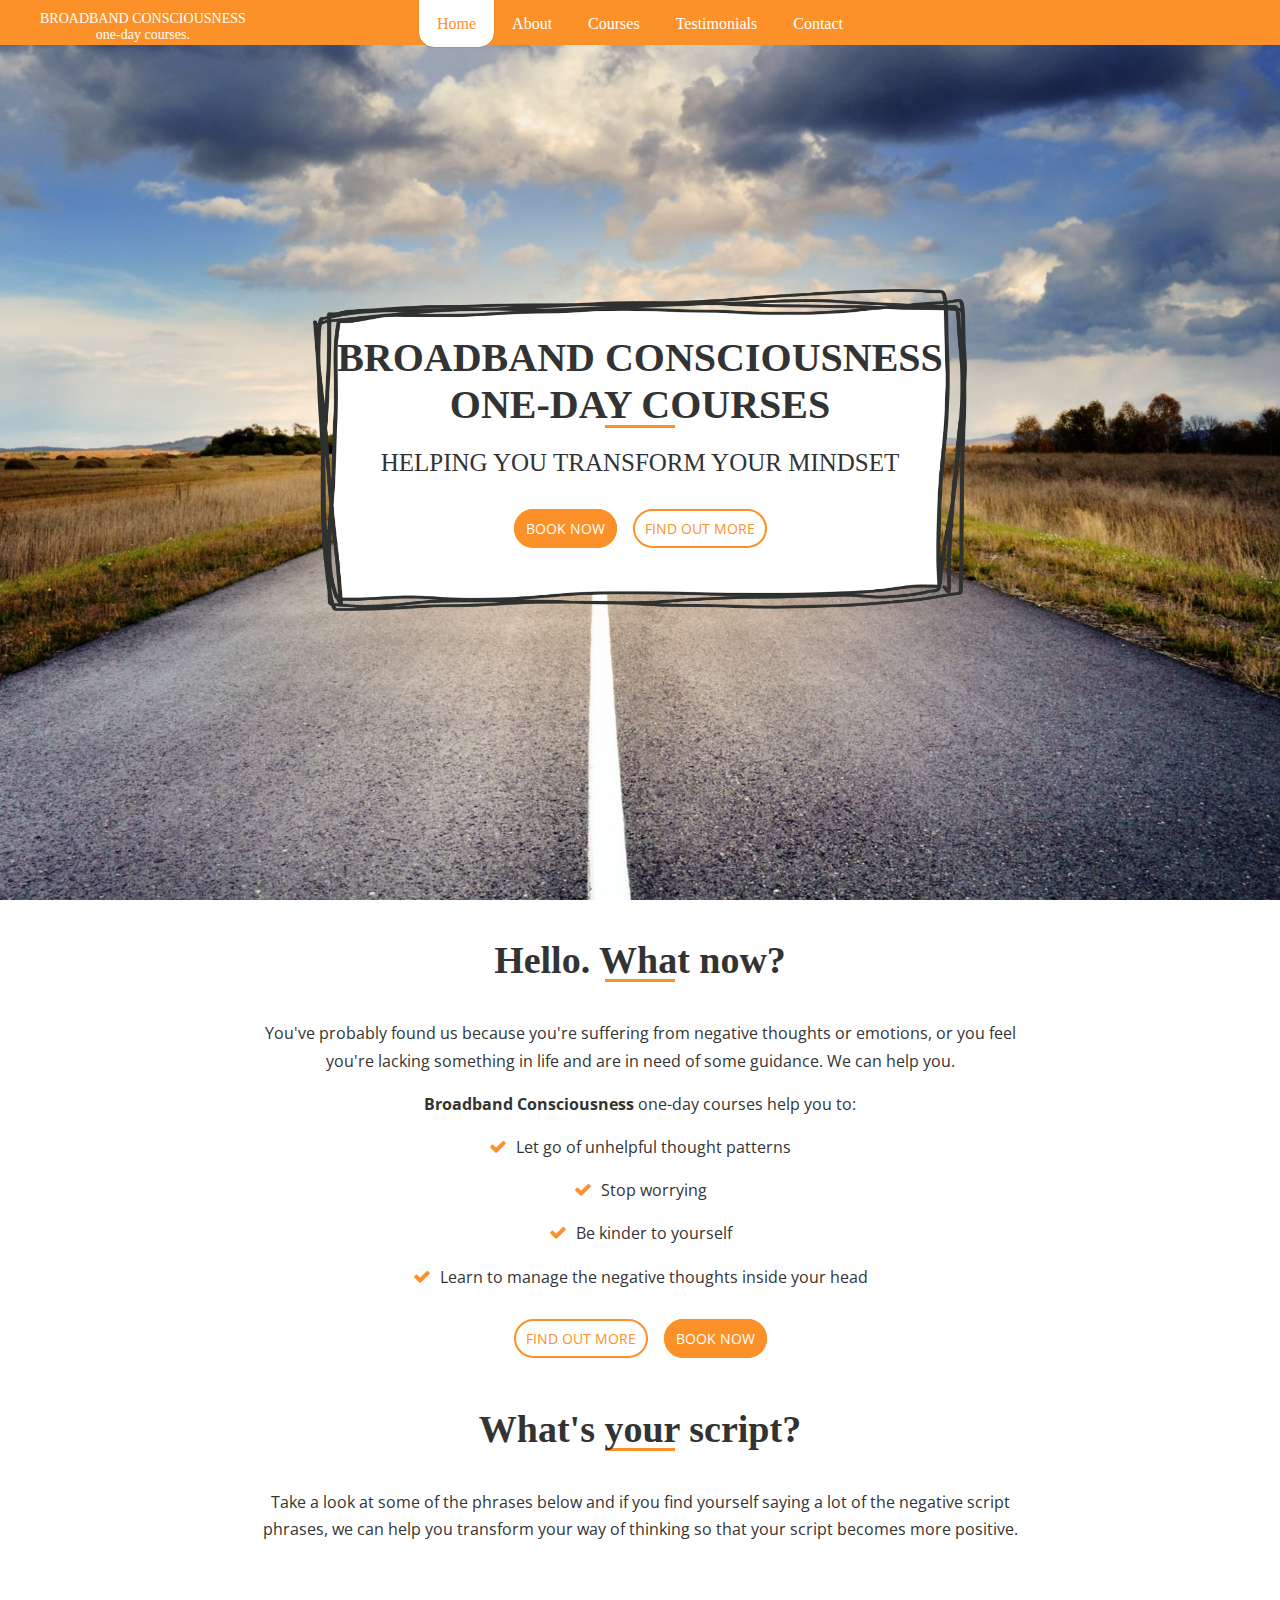
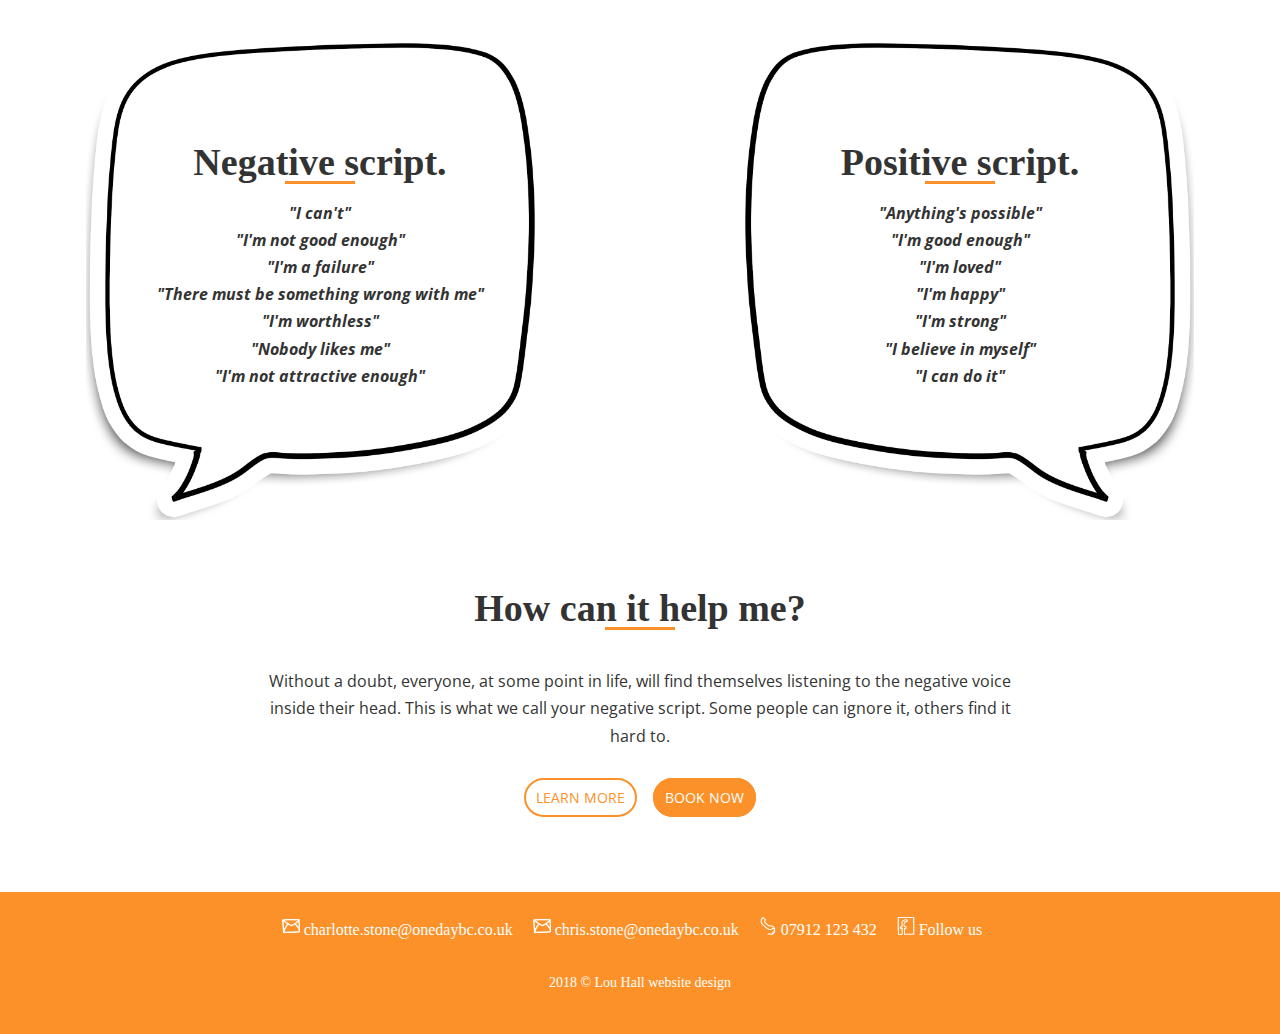
==== commit c394af5e: "First commit" ====
--- a/index.html
+++ b/index.html
@@ -124,7 +124,7 @@
         <span><img src="./resources/images/email-white-hd.png" height="20px"> <a href="mailto:charlotte.stone@onedaybc.co.uk">charlotte.stone@onedaybc.co.uk</a></span>
         <span><img src="./resources/images/email-white-hd.png" height="20px"> <a href="mailto:chris.stone@onedaybc.co.uk">chris.stone@onedaybc.co.uk</a></span>
         <span><img src="./resources/images/tel-white-hd.png" height="20px"> 07912 123 432</span>
-        <span><a href="https://www.facebook.com/Charlotte-Stone-Coach-1890205884594188/"><img src="./resources/images/fbook-white-hd.png" height="20px"> Follow us</a></span>
+        <span><a href="https://www.facebook.com/Charlotte-Stone-Coach-1890205884594188/" target="_blank"><img src="./resources/images/fbook-white-hd.png" height="20px"> Follow us</a></span>
       <div class="copyright">
         <p>2018 &copy; <a href="http://www.louhall.co.uk" target="_blank">Lou Hall website design</a></p>
       </div>
--- a/resources/css/styles.css
+++ b/resources/css/styles.css
@@ -225,9 +225,9 @@
   color: #FC9129;
   background-color: #fff;
   transition: 0.4s ease;
-  -webkit-box-shadow: 0px 1px 1px 0px rgba(0, 0, 0, 0.5);
-  -moz-box-shadow: 0px 1px 1px 0px rgba(0, 0, 0, 0.5);
-  box-shadow: 0px 1px 1px 0px rgba(0, 0, 0, 0.5);
+  -webkit-box-shadow: 0px 0px 1px 0px rgba(0, 0, 0, 0.5);
+  -moz-box-shadow: 0px 0px 1px 0px rgba(0, 0, 0, 0.5);
+  box-shadow: 0px 0px 1px 0px rgba(0, 0, 0, 0.5);
 }
 
 .mobile-nav {
@@ -638,23 +638,19 @@
   margin: 0;
 }
 
-.courses-table {
-  overflow-x: scroll;
-  -webkit-overflow-scrolling: touch;
-}
-
-::-webkit-scrollbar {
-    -webkit-appearance: none;
-    width: 8px;
-}
-
 .courses-table table {
   min-width: 631px;
 }
 
-@media only screen and (min-width: 631px)  {
+@media only screen and (min-width: 775px)  {
   .scroll-txt {
     display: none;
+  }
+}
+@media only screen and (max-width: 775px)  {
+  .courses-table {
+    overflow-x: scroll;
+    -webkit-overflow-scrolling: touch;
   }
 }
 
@@ -734,9 +730,10 @@
   position: relative;
 }
 
-.box.box-heading {
+/* .box.box-heading {
   z-index: -1;
-}
+} */
+
 .box.box-heading h4 {
     border-radius: 0 0 5px 5px;
     display: inline-block;
@@ -951,3 +948,14 @@
   text-align: center;
   padding-top: 1%;
 }
+
+.footer-logo {
+  height: 100px;
+  position: absolute;
+  left: 40px;
+  padding-top: 5px;
+}
+
+.footer-logo img {
+  height: 100%;
+}
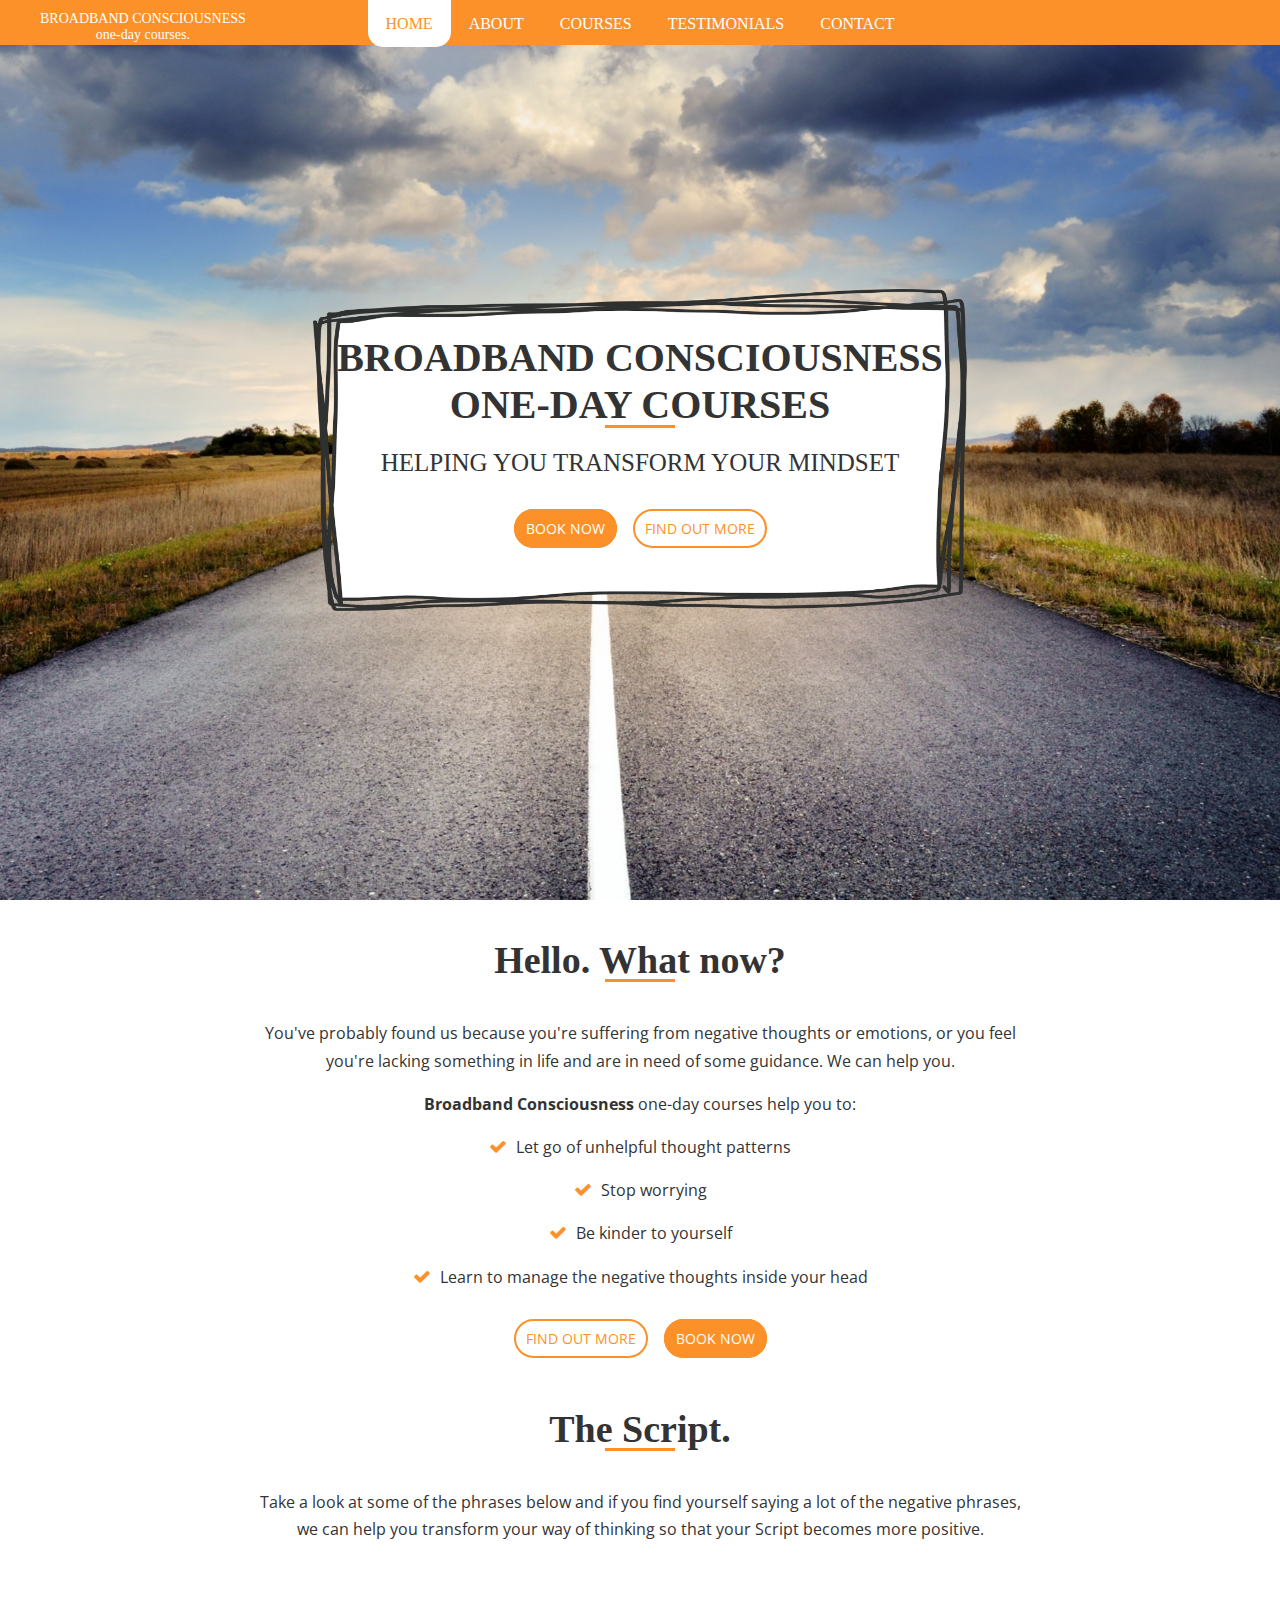
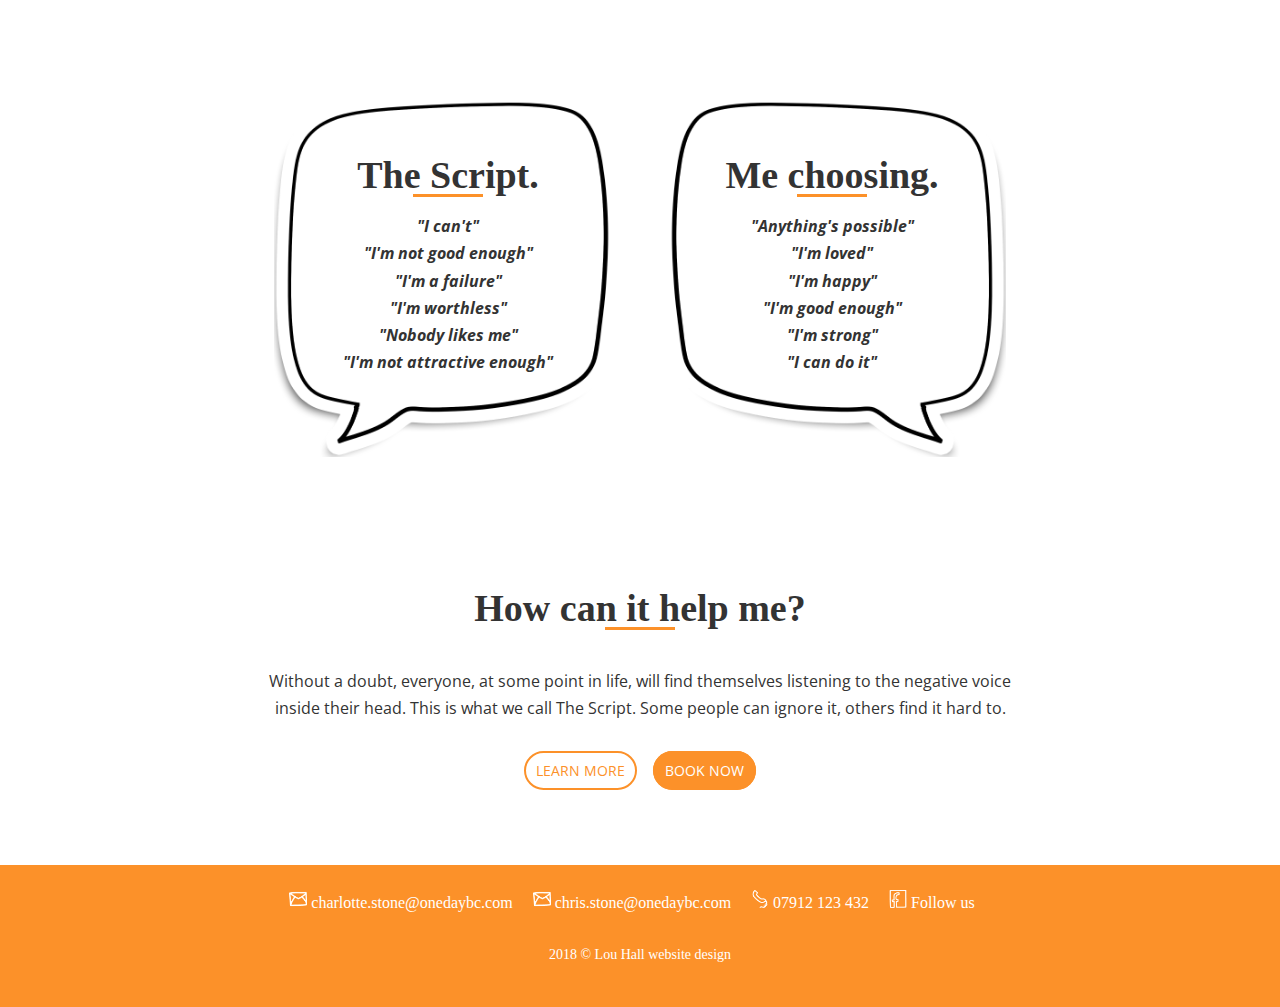
==== commit 292528b8: "last commit" ====
--- a/index.html
+++ b/index.html
@@ -77,8 +77,8 @@
     <!-- Home - intro -->
     <section>
       <div class="wrapper padd-btm">
-        <h3>What's your script?</h3>
-        <p>Take a look at some of the phrases below and if you find yourself saying a lot of the negative script phrases, we can help you transform your way of thinking so that your script becomes more positive.</p>
+        <h3>The Script.</h3>
+        <p>Take a look at some of the phrases below and if you find yourself saying a lot of the negative phrases, we can help you transform your way of thinking so that your Script becomes more positive.</p>
       </div>
     </section>
     <section>
@@ -86,11 +86,10 @@
       <div class="block-row">
         <div class="main-image1 float-left">
           <div class="main-text1">
-            <h3>Negative script.</h3>
+            <h3>The Script.</h3>
             <p><strong><em>&quot;I can't&quot;</em>
             <br><em>&quot;I'm not good enough&quot;</em>
             <br><em>&quot;I'm a failure&quot;</em>
-            <br><em>&quot;There must be something wrong with me&quot;</em>
             <br><em>&quot;I'm worthless&quot;</em>
             <br><em>&quot;Nobody likes me&quot;</em>
             <br><em>&quot;I'm not attractive enough&quot;</em></strong></p>
@@ -98,13 +97,12 @@
         </div>
         <div class="main-image2 float-right">
           <div class="main-text2">
-            <h3>Positive script.</h3>
+            <h3>Me choosing.</h3>
             <p><strong><em>&quot;Anything's possible&quot;</em>
-            <br><em>&quot;I'm good enough&quot;</em>
             <br><em>&quot;I'm loved&quot;</em>
             <br><em>&quot;I'm happy&quot;</em>
+            <br><em>&quot;I'm good enough&quot;</em>
             <br><em>&quot;I'm strong&quot;</em>
-            <br><em>&quot;I believe in myself&quot;</em>
             <br><em>&quot;I can do it&quot;</em></strong></p>
           </div>
         </div>
@@ -114,15 +112,15 @@
     <section>
       <div class="wrapper">
         <h3>How can it help me?</h3>
-        <p>Without a doubt, everyone, at some point in life, will find themselves listening to the negative voice inside their head. This is what we call your negative script. Some people can ignore it, others find it hard to.</p>
+        <p>Without a doubt, everyone, at some point in life, will find themselves listening to the negative voice inside their head. This is what we call The Script. Some people can ignore it, others find it hard to.</p>
         <span class="btn-pad"><a class="btn-white" href="./about.html">LEARN MORE</a><a class="btn-orange" href="./courses.html">BOOK NOW</a></span>
       </div>
     </section>
     <!-- Footer -->
     <footer>
       <div class="footer-main">
-        <span><img src="./resources/images/email-white-hd.png" height="20px"> <a href="mailto:charlotte.stone@onedaybc.co.uk">charlotte.stone@onedaybc.co.uk</a></span>
-        <span><img src="./resources/images/email-white-hd.png" height="20px"> <a href="mailto:chris.stone@onedaybc.co.uk">chris.stone@onedaybc.co.uk</a></span>
+        <span><img src="./resources/images/email-white-hd.png" height="20px"> <a href="mailto:charlotte.stone@onedaybc.com">charlotte.stone@onedaybc.com</a></span>
+        <span><img src="./resources/images/email-white-hd.png" height="20px"> <a href="mailto:chris.stone@onedaybc.com">chris.stone@onedaybc.com</a></span>
         <span><img src="./resources/images/tel-white-hd.png" height="20px"> 07912 123 432</span>
         <span><a href="https://www.facebook.com/Charlotte-Stone-Coach-1890205884594188/" target="_blank"><img src="./resources/images/fbook-white-hd.png" height="20px"> Follow us</a></span>
       <div class="copyright">
--- a/resources/css/styles.css
+++ b/resources/css/styles.css
@@ -206,7 +206,7 @@
 nav>ul>li {
   padding: 16px 18px 14px 18px;
   color: #fff;
-  text-transform: capitalize;
+  text-transform: uppercase;
   font-size: 16px;
   display: inline-block;
   margin: 0 -2px;
@@ -225,9 +225,6 @@
   color: #FC9129;
   background-color: #fff;
   transition: 0.4s ease;
-  -webkit-box-shadow: 0px 0px 1px 0px rgba(0, 0, 0, 0.5);
-  -moz-box-shadow: 0px 0px 1px 0px rgba(0, 0, 0, 0.5);
-  box-shadow: 0px 0px 1px 0px rgba(0, 0, 0, 0.5);
 }
 
 .mobile-nav {
@@ -278,7 +275,7 @@
       text-decoration: none;
       display: block;
       text-align: center;
-      text-transform: capitalize;
+      text-transform: uppercase;
       font-family: 'Baloo Paaji', cursive;
       border-bottom:
     }
@@ -503,7 +500,7 @@
 }
 
 .block-row {
-  width: 100%;
+  width: 60%;
   margin: auto;
   padding: 0;
   overflow: hidden;
@@ -540,7 +537,7 @@
 }
 
 .main-text1 {
-  width: 90%;
+  width: 80%;
   text-align: center;
   color: inherit;
   font-family: 'Open Sans', sans-serif;
@@ -558,7 +555,7 @@
 }
 
 .main-text2 {
-  width: 90%;
+  width: 80%;
   text-align: center;
   color: inherit;
   font-family: 'Open Sans', sans-serif;
@@ -579,7 +576,13 @@
   margin-bottom: 0px;
 }
 
-@media only screen and (max-width: 755px)  {
+@media only screen and (max-width: 1236px)  {
+  .block-row {
+    height: 450px;
+  }
+}
+
+@media only screen and (max-width: 1172px)  {
   .main-image1, .main-image2 {
     float: none;
     width: 100%;
@@ -591,12 +594,30 @@
   }
 }
 
+
+@media only screen and (max-width: 1107px)  {
+  .main-image1, .main-image2 {
+    float: none;
+    width: 100%;
+    height: 500px;
+    background-position: initial;
+  }
+  .block-row {
+    height: auto;
+  }
+}
+
+@media only screen and (max-width: 677px)  {
+  .block-row {
+    width:100%;
+  }
+}
+
 @media only screen and (max-width: 383px)  {
   .main-text1 h3, .main-text2 h3 {
     font-size: 30px;
   }
   .main-image1, .main-image2 {
-    height: 400px;
     background-attachment: initial;
   }
 }
@@ -607,6 +628,9 @@
     font-size: 14px;
     padding-left: 8px;
     padding-right: 8px;
+  }
+  .main-image1, .main-image2 {
+    height: 370px;
   }
 }
 
@@ -786,25 +810,31 @@
   width: 60%;
   clear: both;
   margin: auto;
-  padding-top: 3%;
+  padding: 2%;
   display: block;
   overflow: hidden;
-}
-
-.test-photo {
-  width: 20%;
-  overflow: hidden;
-}
-
-.test-photo img {
-  width: 100%;
-  border-radius: 50%;
-}
-
-.testimonial {
-  width: calc(80% - 40px);
-  padding-left: 40px;
-  height: 100%;
+  text-align: center;
+}
+
+.test-wrapper .fa {
+  color: #FC9129;
+}
+
+.fa-quote-left {
+  padding-right: 10px;
+}
+
+.fa-quote-right {
+  padding-left: 10px;
+}
+
+
+.test-wrapper:first-child {
+  margin-top: 2%;
+}
+
+.test-wrapper:nth-child(odd) {
+  background: #f4f4f4;
 }
 
 @media only screen and (max-width: 1300px) {
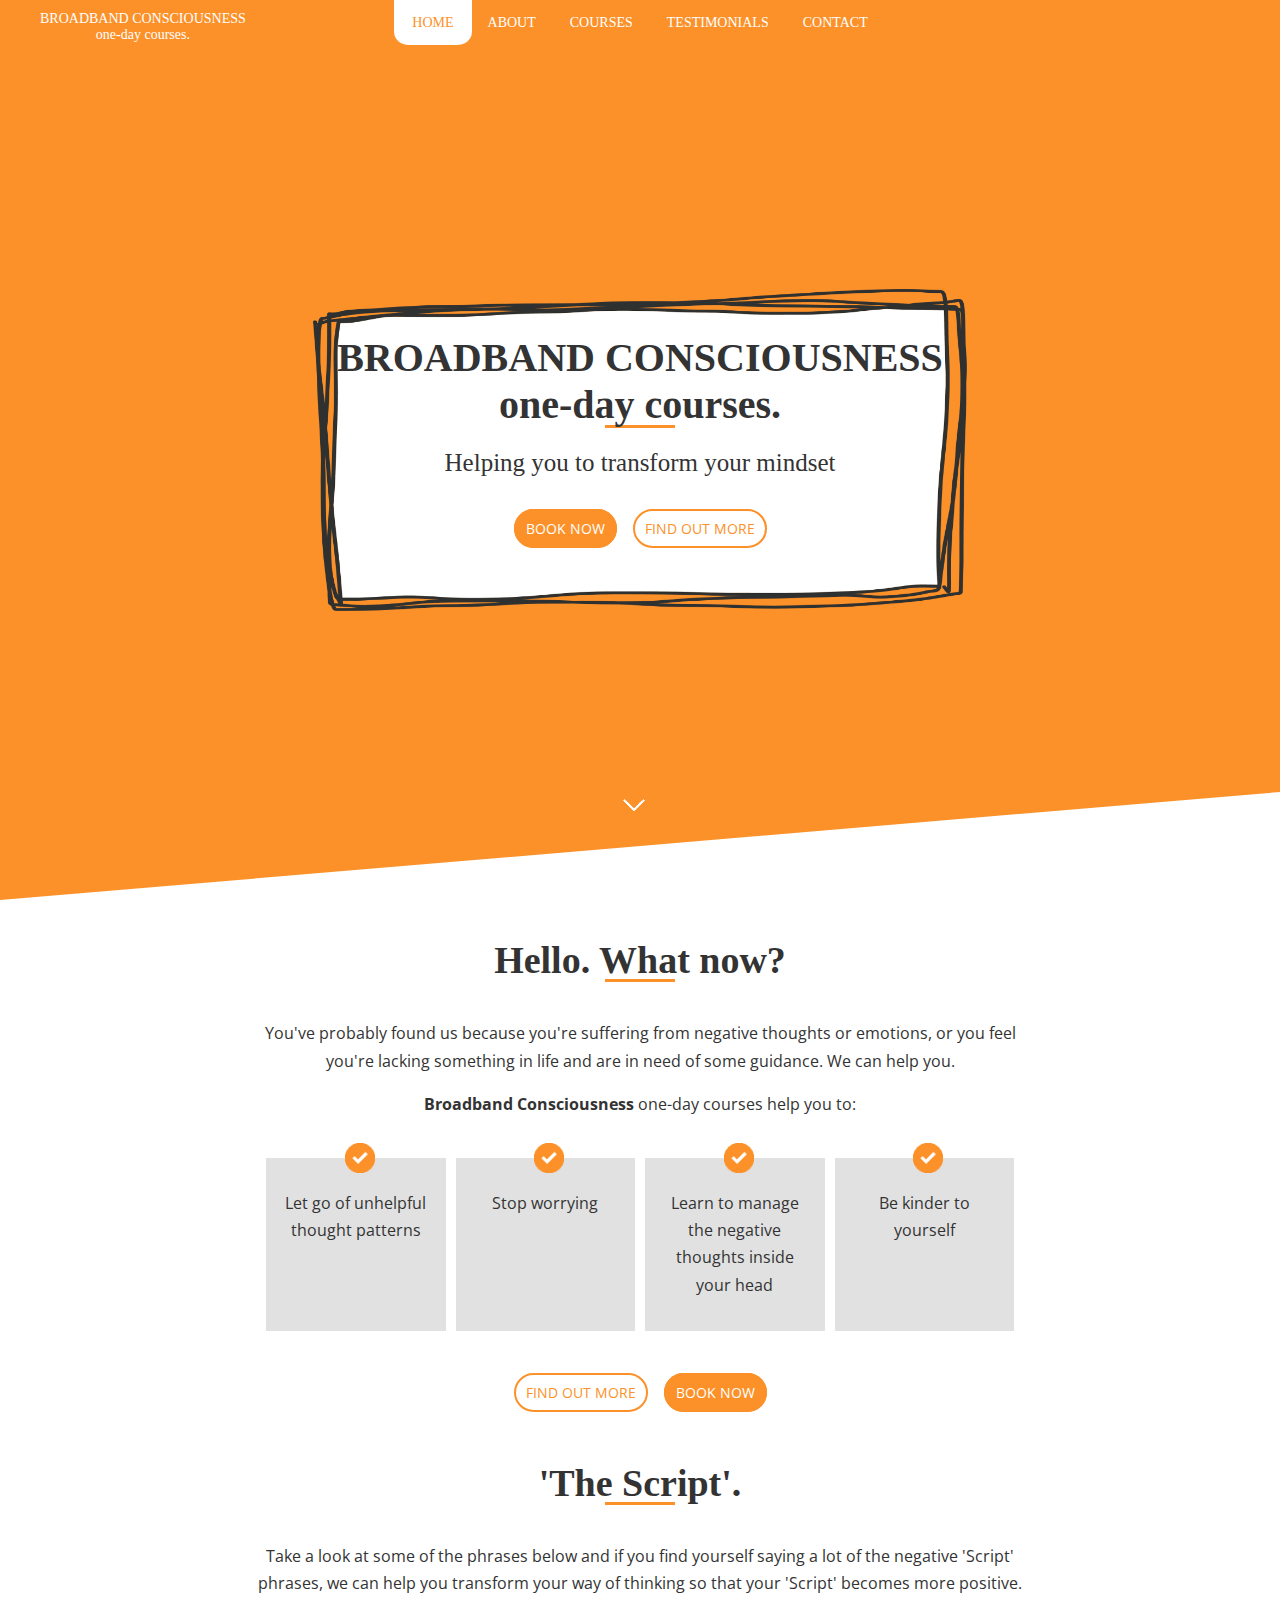
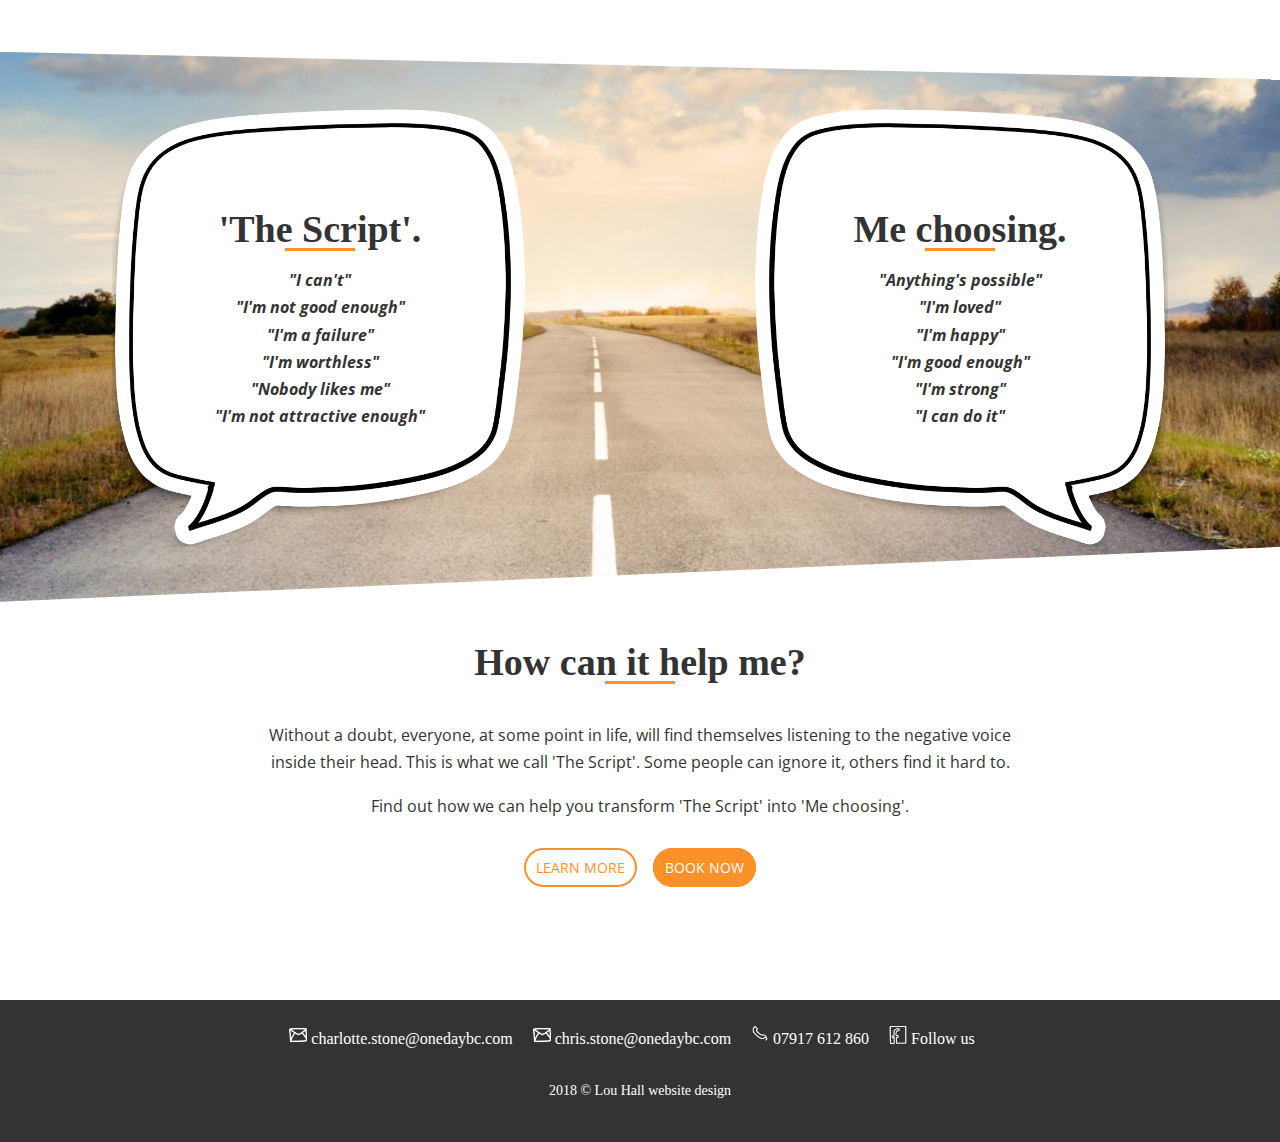
==== commit f928144c: "thirty commit" ====
--- a/index.html
+++ b/index.html
@@ -55,30 +55,67 @@
     <!-- Banner -->
     <section class="banner">
       <div class="banner-content">
-        <h1>broadband consciousness
-        <br>One-day courses</h1>
-        <h2>Helping you transform your mindset</h2>
+        <h1>BROADBAND CONSCIOUSNESS
+        <br>one-day courses.</h1>
+        <h2>Helping you to transform your mindset</h2>
         <span><a class="btn-orange" href="./courses.html">BOOK NOW</a><a class="btn-white" href="./about.html">FIND OUT MORE</a></span>
+      </div>
+      <div class="banner-icon">
+        <a href="#intro"><img src="./resources/images/down-arw.png"></a>
       </div>
     </section>
     <!-- Home - intro -->
     <section id="whatnow">
-      <div class="wrapper">
+      <a id="intro"><div class="wrapper"></a>
         <h3>Hello. What now?</h3>
         <p>You've probably found us because you're suffering from negative thoughts or emotions, or you feel you're lacking something in life and are in need of some guidance. We can help you.</p>
         <p><a href="https://www.theministryofinspiration.com/" target="_blank"><strong>Broadband Consciousness</strong></a> one-day courses help you to:</p>
-        <p><i class="fa fa-check" aria-hidden="true"></i> Let go of unhelpful thought patterns</p>
-        <p><i class="fa fa-check" aria-hidden="true"></i> Stop worrying</p>
-        <p><i class="fa fa-check" aria-hidden="true"></i> Be kinder to yourself</p>
-        <p><i class="fa fa-check" aria-hidden="true"></i> Learn to manage the negative thoughts inside your head</p>
+        <!--desktop-->
+        <div class="desk-help">
+          <!-- 1st box -->
+          <div class="home-box">
+            <div class="icon">
+              <img src="./resources/images/tick.png">
+            </div>
+            <p>Let go of unhelpful thought patterns</p>
+          </div>
+          <!-- 2nd box -->
+          <div class="home-box">
+          <div class="icon">
+            <img src="./resources/images/tick.png">
+          </div>
+            <p>Stop worrying</p>
+          </div>
+          <!-- 3rd box -->
+          <div class="home-box">
+            <div class="icon">
+              <img src="./resources/images/tick.png">
+            </div>
+            <p>Learn to manage the negative thoughts inside your head</p>
+          </div>
+          <!-- 4th box -->
+          <div class="home-box">
+            <div class="icon">
+              <img src="./resources/images/tick.png">
+            </div>
+            <p>Be kinder to yourself</p>
+          </div>
+        </div>
+        <!-- Mobile help section -->
+        <div class="mob-help">
+          <p><i class="fa fa-check" aria-hidden="true"></i> Let go of unhelpful thought patterns</p>
+          <p><i class="fa fa-check" aria-hidden="true"></i> Stop worrying</p>
+          <p><i class="fa fa-check" aria-hidden="true"></i> Be kinder to yourself</p>
+          <p><i class="fa fa-check" aria-hidden="true"></i> Learn to manage the negative thoughts inside your head</p>
+        </div>
         <span class="btn-pad"><a class="btn-white" href="./about.html">FIND OUT MORE</a><a class="btn-orange" href="./courses.html">BOOK NOW</a></span>
       </div>
     </section>
     <!-- Home - intro -->
     <section>
       <div class="wrapper padd-btm">
-        <h3>The Script.</h3>
-        <p>Take a look at some of the phrases below and if you find yourself saying a lot of the negative phrases, we can help you transform your way of thinking so that your Script becomes more positive.</p>
+        <h3>'The Script'.</h3>
+        <p>Take a look at some of the phrases below and if you find yourself saying a lot of the negative 'Script' phrases, we can help you transform your way of thinking so that your 'Script' becomes more positive.</p>
       </div>
     </section>
     <section>
@@ -86,7 +123,7 @@
       <div class="block-row">
         <div class="main-image1 float-left">
           <div class="main-text1">
-            <h3>The Script.</h3>
+            <h3>'The Script'.</h3>
             <p><strong><em>&quot;I can't&quot;</em>
             <br><em>&quot;I'm not good enough&quot;</em>
             <br><em>&quot;I'm a failure&quot;</em>
@@ -110,9 +147,10 @@
     </section>
     <!-- How can it help -->
     <section>
-      <div class="wrapper">
+      <div class="wrapper padd-btm">
         <h3>How can it help me?</h3>
-        <p>Without a doubt, everyone, at some point in life, will find themselves listening to the negative voice inside their head. This is what we call The Script. Some people can ignore it, others find it hard to.</p>
+        <p>Without a doubt, everyone, at some point in life, will find themselves listening to the negative voice inside their head. This is what we call 'The Script'. Some people can ignore it, others find it hard to.</p>
+        <p>Find out how we can help you transform 'The Script' into 'Me choosing'.</p>
         <span class="btn-pad"><a class="btn-white" href="./about.html">LEARN MORE</a><a class="btn-orange" href="./courses.html">BOOK NOW</a></span>
       </div>
     </section>
@@ -121,7 +159,7 @@
       <div class="footer-main">
         <span><img src="./resources/images/email-white-hd.png" height="20px"> <a href="mailto:charlotte.stone@onedaybc.com">charlotte.stone@onedaybc.com</a></span>
         <span><img src="./resources/images/email-white-hd.png" height="20px"> <a href="mailto:chris.stone@onedaybc.com">chris.stone@onedaybc.com</a></span>
-        <span><img src="./resources/images/tel-white-hd.png" height="20px"> 07912 123 432</span>
+        <span><img src="./resources/images/tel-white-hd.png" height="20px"> 07917 612 860</span>
         <span><a href="https://www.facebook.com/Charlotte-Stone-Coach-1890205884594188/" target="_blank"><img src="./resources/images/fbook-white-hd.png" height="20px"> Follow us</a></span>
       <div class="copyright">
         <p>2018 &copy; <a href="http://www.louhall.co.uk" target="_blank">Lou Hall website design</a></p>
--- a/resources/css/styles.css
+++ b/resources/css/styles.css
@@ -171,7 +171,7 @@
 
 header {
   height: 45px;
-  background-color: #FC9129;
+  background: #FC9129;
   text-align: center;
   position: fixed;
   z-index: 1000;
@@ -193,6 +193,10 @@
   padding-top: 5px;
 }
 
+.logo img {
+  height: 100%;
+}
+
 .logo p {
   line-height: 0.2;
 }
@@ -207,9 +211,9 @@
   padding: 16px 18px 14px 18px;
   color: #fff;
   text-transform: uppercase;
-  font-size: 16px;
+  font-size: 14px;
   display: inline-block;
-  margin: 0 -2px;
+  margin: 0 -3px;
   border-bottom-right-radius: 15px;
   border-bottom-left-radius: 15px;
   font-family: 'Baloo Paaji', cursive;
@@ -225,6 +229,7 @@
   color: #FC9129;
   background-color: #fff;
   transition: 0.4s ease;
+  border-bottom: 2px solid #FC9129;
 }
 
 .mobile-nav {
@@ -258,7 +263,7 @@
   .dropdown-content {
     display: none;
     position: fixed;
-    background-color: #f4f4f4;
+    background-color: #e1e1e1;
     width: 70%;
     z-index: 1100;
     right: 0;
@@ -319,37 +324,27 @@
 /* Banner */
 
 .banner {
-  background: url("https://halllou.github.io/broadband-consciousness/resources/images/road.jpeg");
-  background-position: bottom right;
-  background-repeat: no-repeat;
-  background-attachment: fixed;
-  background-size: cover;
+  background: #FC9129;
   display: flex;
   flex-wrap: wrap;
   flex-direction: column;
   justify-content: center;
   align-items: center;
   height: 100%;
-}
-
-.banner-marquee {
-  height: 450px;
+  clip-path: polygon(0 0, 100% 0, 100% 88%, 0 100%);
+  -webkit-clip-path: polygon(0 0, 100% 0, 100% 88%, 0 100%);
+  position: relative;
+}
+
+.banner-icon {
+  position: absolute;
+  bottom: 8%;
+  left: 48%;
+  width: 40px;
+}
+
+.banner-icon img {
   width: 100%;
-  margin: 0;
-  background-color: #FC9129;
-  color: #fff;
-  top: 0;
-  display: flex;
-  flex-wrap: wrap;
-  flex-direction: column;
-  justify-content: center;
-  align-items: center;
-  text-align: center;
-}
-
-.banner-marquee h1 {
-  margin-top: 0;
-  margin-bottom: 16px;
 }
 
 .banner-content {
@@ -365,6 +360,7 @@
   margin-bottom: 0;
   color: #333;
   padding-top: 2%;
+  text-transform: none;
 }
 
 .banner-content h2 {
@@ -372,6 +368,7 @@
   font-family: 'Baloo Paaji', cursive;
   padding-bottom: 20px;
   color: #333;
+  text-transform: none;
 }
 
 .btn {
@@ -403,6 +400,27 @@
   display: inline-block;
 }
 
+.banner-marquee {
+  height: 450px;
+  width: 100%;
+  margin: 0;
+  background-color: #FC9129;
+  color: #fff;
+  top: 0;
+  display: flex;
+  flex-wrap: wrap;
+  flex-direction: column;
+  justify-content: center;
+  align-items: center;
+  text-align: center;
+  clip-path: polygon(0 0, 100% 0, 100% 88%, 0 100%);
+  -webkit-clip-path: polygon(0 0, 100% 0, 100% 88%, 0 100%);
+}
+
+.banner-marquee h1 {
+  margin-top: 0;
+  margin-bottom: 16px;
+}
 
 @media only screen and (max-width: 1326px) {
   .banner-content h1 {
@@ -489,6 +507,49 @@
 }
 
 /* Home - Blocks */
+
+.desk-help {
+  display: table;
+  justify-content: space-between;
+  align-items: center;
+  flex-direction: row;
+  width: 100%;
+  border-spacing: 10px;
+  border-collapse: separate;
+  margin-top: 30px;
+  margin-bottom: 20px;
+}
+
+.home-box {
+  background-color: #e1e1e1;
+  width: 20%;
+  padding: 16px;
+  display: table-cell;
+  position: relative;
+}
+
+.icon {
+  position: absolute;
+  top: -15px;
+  left: 44%;
+}
+
+.icon img {
+  width: 30px;
+}
+
+
+@media only screen and (min-width: 1251px)  {
+  .mob-help {
+    display: none;
+  }
+}
+
+@media only screen and (max-width: 1250px)  {
+  .desk-help {
+    display: none;
+  }
+}
 
 .main-row {
   width: 100%;
@@ -500,21 +561,20 @@
 }
 
 .block-row {
-  width: 60%;
+  width: 100%;
   margin: auto;
   padding: 0;
   overflow: hidden;
   overflow: hidden;
   height: 550px;
+  background-image: url("https://halllou.github.io/broadband-consciousness/resources/images/road.jpeg");
+  background-position: center;
+  clip-path: polygon(0% 0%, 100% 4%, 100% 95%, 0 100%);
+  -webkit-clip-path: polygon(0% 0%, 100% 5%, 100% 90%, 0 100%);
 }
 
 .main-image1 {
-  background-image: url("https://halllou.github.io/broadband-consciousness/resources/images/thunder.jpg");
-  background-repeat: no-repeat;
-  background-size: cover;
   height: 100%;
-  background-position: top;
-  background-attachment: fixed;
   width: 50%;
   overflow: hidden;
   display: flex;
@@ -523,12 +583,7 @@
 }
 
 .main-image2 {
-  background-image: url("https://halllou.github.io/broadband-consciousness/resources/images/cloud-pic.jpeg");
-  background-repeat: no-repeat;
-  background-size: cover;
   height: 100%;
-  background-position: center;
-  background-attachment: fixed;
   width: 50%;
   overflow: hidden;
   display: flex;
@@ -551,7 +606,7 @@
   justify-content: center;
   align-items: center;
   flex-direction: column;
-  height: 90%;
+  height: 80%;
 }
 
 .main-text2 {
@@ -569,7 +624,7 @@
   justify-content: center;
   align-items: center;
   flex-direction: column;
-  height: 90%;
+  height: 80%;
 }
 
 .block-row h3 {
@@ -582,28 +637,21 @@
   }
 }
 
-@media only screen and (max-width: 1172px)  {
-  .main-image1, .main-image2 {
+@media only screen and (max-width: 930px)  {
+  .block-row {
+    width:100%;
+  }
+}
+
+@media only screen and (max-width: 750px) {
+.main-image1, .main-image2 {
     float: none;
     width: 100%;
-    height: 500px;
+    height: 450px;
     background-position: initial;
   }
   .block-row {
-    height: auto;
-  }
-}
-
-
-@media only screen and (max-width: 1107px)  {
-  .main-image1, .main-image2 {
-    float: none;
-    width: 100%;
-    height: 500px;
-    background-position: initial;
-  }
-  .block-row {
-    height: auto;
+    height: 923px;
   }
 }
 
@@ -632,6 +680,9 @@
   .main-image1, .main-image2 {
     height: 370px;
   }
+  .block-row {
+    height: 772px;
+  }
 }
 
 /* Courses table */
@@ -648,7 +699,7 @@
 
 td {
   padding: 5px 10px;
-  background-color: #f4f4f4;
+  background-color: #e1e1e1;
   border-bottom: 6px solid #fff;
 }
 
@@ -686,7 +737,7 @@
 
 .box td {
   border-bottom: none;
-  background-color: #f4f4f4;
+  background-color: #e1e1e1;
   padding: 0;
   line-height: 30px;
   vertical-align: center;
@@ -705,7 +756,7 @@
 
 .location-block {
   text-align: left;
-  background-color: #f4f4f4;
+  background-color: #e1e1e1;
   padding: 30px;
   width: 37%;
   margin: 20px
@@ -735,7 +786,7 @@
 }
 
 .box {
-    background: #f4f4f4;
+    background: #e1e1e1;
     float: left;
     margin-bottom: 20px;
     position: relative;
@@ -834,7 +885,7 @@
 }
 
 .test-wrapper:nth-child(odd) {
-  background: #f4f4f4;
+  background: #e1e1e1;
 }
 
 @media only screen and (max-width: 1300px) {
@@ -880,7 +931,7 @@
 }
 input, textarea {
   width: 80%;
-  background-color: #f4f4f4;
+  background-color: #e1e1e1;
   padding: 5px 10px;
   margin: 10px auto 20px auto;
   border: none;
@@ -940,11 +991,27 @@
   }
 }
 
+.book-banner {
+  width: 100%;
+  height: 100px;
+  display: flex;
+  flex-direction: row;
+  flex-wrap: wrap;
+  align-items: center;
+  justify-content: center;
+  background-color: #FC9129;
+  margin-top: 5%;
+}
+
+.book-banner p {
+  color: #fff;
+  padding-right: 20px;
+}
+
 /* Footer */
 
 footer {
-  margin-top: 5%;
-  background-color: #FC9129;
+  background-color: #333;
   padding: 2%;
   color: #fff;
   clear: both;
@@ -955,6 +1022,7 @@
   align-items: center;
   flex-wrap: wrap;
   font-family: 'Baloo Paaji', cursive;
+  margin-top: 5%;
 }
 
 footer img {
